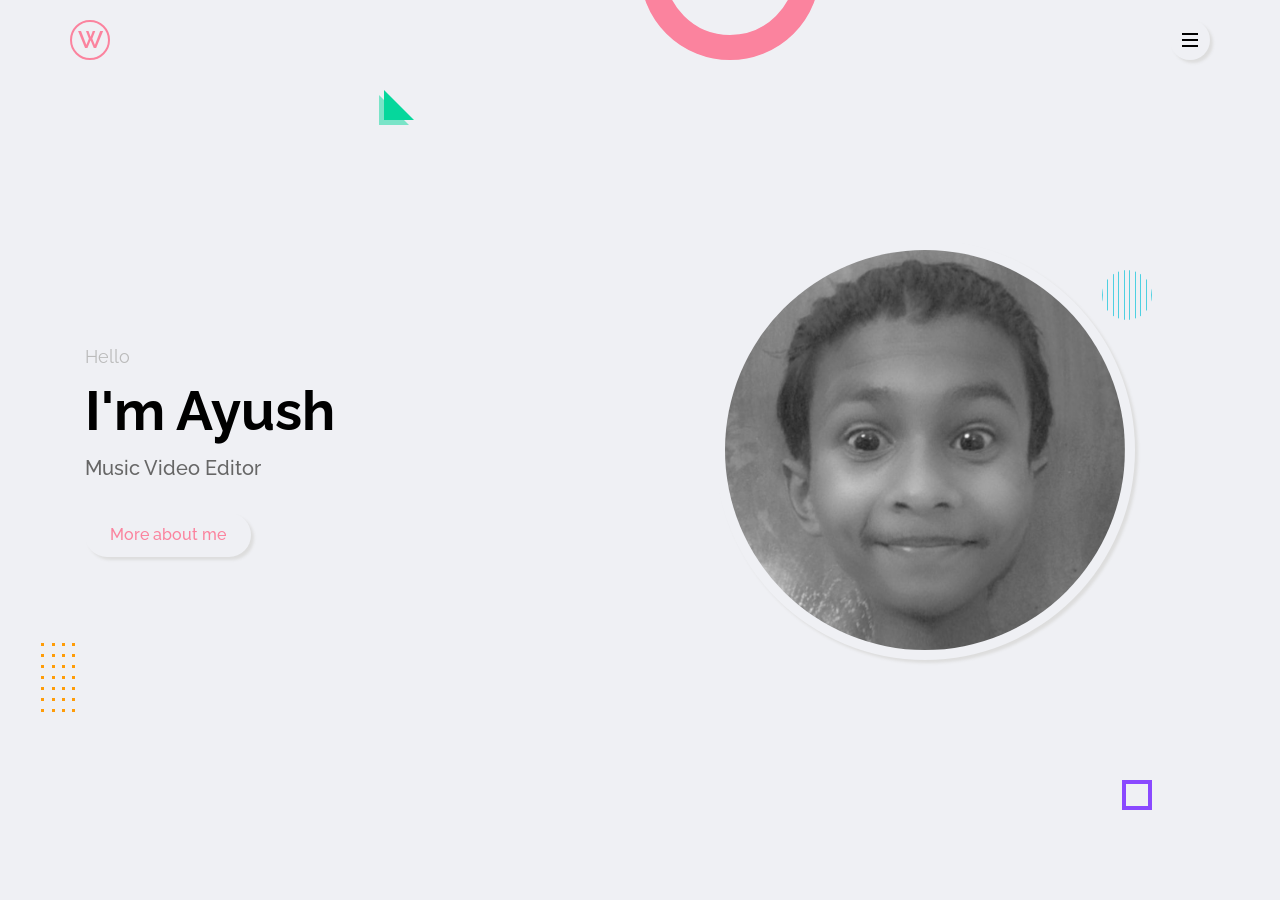
==== index.html @ 472ee02d "update" ====
<!DOCTYPE html>
<html lang="zxx">

<head>
    <meta charset="utf-8">
    <title>Ayush</title>
    <meta name="viewport" content="width=device-width,initial-scale=1.0">
    <!-- font awesome -->
    <link rel="stylesheet" type="text/css" href="css/font-awesome.css">
    <!-- main css -->
    <link rel="stylesheet" type="text/css" href="css/style.css">
</head>

<body>

    <!-- header start -->
    <header class="header">
        <div class="container">
            <div class="row justify-content-between">
                <div class="logo">
                    <a href="/index.html">W</a>
                </div>
                <div class="hamburger-btn hover-in-shadow" id="outer-shadow">
                    <span></span>
                </div>
            </div>
        </div>
    </header>

    <!-- header end -->

    <!-- navigation menu start -->

    <nav class="nav-menu">
        <div class="close-nav-menu  hover-in-shadow" id="outer-shadow">&times;</div>
        <div class="nav-menu-inner">
            <ul>
                <li>
                    <a href="#" class="inner-shadow active">Home</a>
                </li>
                <li>
                    <a href="#" class="outer-shadow hover-in-shadow">About</a>
                </li>
                <li>
                    <a href="#" class="outer-shadow hover-in-shadow">Services</a>
                </li>
                <li>
                    <a href="#" class="outer-shadow hover-in-shadow">Portfolio</a>
                </li>
                <li>
                    <a href="#" class="outer-shadow hover-in-shadow">Testimonial</a>
                </li>
                <li>
                    <a href="#" class="outer-shadow hover-in-shadow">Contact</a>
                </li>
            </ul>
        </div>
        <!-- copyright text info -->
        <p class="copyright">&copy; 2021 Ayush</p>
    </nav>

    <!-- navigation menu End -->

    <!-- Home section start  -->
    <section class="home-section section">
        <!-- effects wrap start -->
        <div class="effect-wrap">
            <div class="effect effect-1"></div>
            <div class="effect effect-2">
                <div></div>
                <div></div>
                <div></div>
                <div></div>
                <div></div>
                <div></div>
                <div></div>
                <div></div>
                <div></div>
                <div></div>
                <div></div>
                <div></div>
                <div></div>
                <div></div>
                <div></div>
                <div></div>
                <div></div>
                <div></div>
                <div></div>
                <div></div>
                <div></div>
                <div></div>
                <div></div>
                <div></div>
                <div></div>
                <div></div>
                <div></div>
                <div></div>
            </div>
            <div class="effect effect-3"></div>
            <div class="effect effect-4"></div>
            <div class="effect effect-5">
                <div></div>
                <div></div>
                <div></div>
                <div></div>
                <div></div>
                <div></div>
                <div></div>
                <div></div>
                <div></div>
                <div></div>
            </div>
        </div>

        <!-- effects wrap End -->
        <div class="container">
            <div class="row full-screen align-items-center">
                <div class="home-text">
                    <p>Hello</p>
                    <h2>I'm Ayush</h2>
                    <h1>Music Video Editor</h1>
                    <a href="#" class="btn-1 hover-in-shadow" id="outer-shadow">More about me</a>
                </div>
                <div class="home-img">
                    <div class="img-box inner-shadow">
                        <img id="outer-shadow" src="img/Profile-pic-me.png" alt="profile-pic">
                    </div>
                </div>
            </div>
        </div>
    </section>
    <!-- Home section End  -->
    <!-- main js -->
    <script src="js/main.js"></script>
    <!-- style switcher js -->
    <script src="js/style-switcher.js"></script>
</body>

</html>
---- css/style.css ----
/* fonts  */

@import url('https://fonts.googleapis.com/css2?family=Raleway:wght@400;500;600&display=swap');
*:not(i) {
    font-family: 'Raleway', sans-serif;
    font-weight: 400;
}


/* Custome Variables  */

:root {
    --skin-color: #fb839e;
    --bg-black-900: #000000;
    --bg-black-100: #dddddd;
    --bg-black-50: #eff0f4;
    --text-bg-black-900: #000000;
    --text-bg-black-600: #555555;
    --text-bg-black-700: #666666;
    --text-bg-black-300: #bbbbbb;
    --outer-shadow: 3px 3px 3px #d0d0d0, -3px -3px -3px #f8f8f8;
    --outer-shadow-0: 0 0 0 #d0d0d0, 0 0 0 #f8f8f8;
    --inner-shadow: inset 3px 3px 3px #d0d0d0, inset -3px -3px -3px #f8f8f8;
}


/* global style  */

body {
    font-size: 16px;
    line-height: 1.5;
    overflow-x: hidden;
    background: var(--bg-black-50);
}

* {
    margin: 0;
    padding: 0;
    box-sizing: border-box;
    outline: none;
}

::before ::after {
    box-sizing: border-box;
}

a {
    text-decoration: none;
}

ul {
    list-style: none;
    margin: 0;
    padding: 0;
}

img {
    vertical-align: middle;
    max-width: 100%;
}

.container {
    max-width: 1140px;
    /* background-color: red; */
    margin: auto;
}

.row {
    display: flex;
    flex-wrap: wrap;
}

.justify-content-between {
    justify-content: space-between;
}

.inner-shadow {
    box-shadow: var(--inner-shadow);
}

#outer-shadow {
    -moz-box-shadow: 3px 3px 3px var(--bg-black-100);
    -webkit-box-shadow: 3px 3px 3px var(--bg-black-100);
    box-shadow: 3px 3px 3px var(--bg-black-100);
}

.hover-in-shadow {
    position: relative;
    z-index: 1;
}

.hover-in-shadow:hover {
    box-shadow: var(--outer-shadow-0);
}

.hover-in-shadow:after {
    content: '';
    position: absolute;
    top: 0;
    left: 0;
    width: 100%;
    height: 100%;
    transition: all 0.3s ease;
}

.hover-in-shadow:hover:after {
    -moz-box-shadow: inset 0 0 0 3px #d0d0d0;
    -webkit-box-shadow: inset 0 0 0 3px #d0d0d0;
    box-shadow: inset 0 0 0 3px #d0d0d0;
    border-radius: 50%;
}

.align-items-center {
    align-items: center;
}

.btn-1 {
    padding: 10px 25px;
    font-size: 16px;
    font-weight: 500;
    color: var(--skin-color);
    line-height: 1.5;
    cursor: pointer;
    border-radius: 30px;
    transition: all 0.3s ease;
    display: inline-block;
}

.btn-1::after {
    border-radius: 30px;
}

.effect-wrap .effect {
    position: absolute;
    z-index: -1;
}

.effect-1 {
    width: 30px;
    height: 30px;
    border: 4px solid #8a49ff;
    right: 10%;
    bottom: 10%;
    animation: spin 10s linear infinite;
}

.effect-2 {
    left: 3%;
    bottom: 20%;
    width: 40px;
    display: flex;
    flex-wrap: wrap;
    justify-content: space-between;
    animation: topBounce 3s ease-in-out infinite;
}

.effect-2 div {
    height: 3px;
    width: 3px;
    background-color: #ff9c07;
    margin: 0 3px 8px;
}

.effect-3 {
    height: 180px;
    width: 180px;
    border: 25px solid var(--skin-color);
    border-radius: 50%;
    left: 50%;
    top: -120px;
    animation: leftBounce 3s ease-in-out infinite;
}

.effect-4 {
    border-top: 30px solid transparent;
    border-left: 30px solid #06d79c;
    left: 30%;
    top: 10%;
    animation: spin 15s linear infinite;
}

.effect-4::before {
    content: '';
    border-top: 30px solid transparent;
    border-left: 30px solid #06d79c;
    position: absolute;
    opacity: 0.5;
    top: -25px;
    left: -35px;
}

.effect-5 {
    height: 50px;
    width: 50px;
    right: 10%;
    top: 30%;
    display: flex;
    justify-content: space-between;
    border-radius: 50%;
    overflow: hidden;
    animation: spin 12s linear infinite;
}

.effect-5 div {
    width: 1px;
    background-color: #4dd0e1;
    /* height: 100%; */
}

@keyframes spin {
    0% {
        transform: rotate(0deg);
    }
    100% {
        transform: rotate(360deg);
    }
}

@keyframes topBounce {
    0%,
    100% {
        transform: translateY(0);
    }
    50% {
        transform: translateY(25px);
    }
}

@keyframes leftBounce {
    0%,
    100% {
        transform: translateX(0);
    }
    50% {
        transform: translateX(25px);
    }
}


/* header style  */

.header {
    /* background-color: gray; */
    padding: 20px 15px;
    position: absolute;
    width: 100%;
    top: 0;
    left: 0;
    z-index: 99;
}

.header .logo a {
    display: inline-block;
    text-align: center;
    line-height: 36px;
    font-size: 24px;
    border: 2px solid #fb839e;
    height: 40px;
    width: 40px;
    color: #fb839e;
    border-radius: 50%;
    font-weight: 600;
    text-transform: uppercase;
}

.header .hamburger-btn {
    /* background-color: blue; */
    height: 40px;
    width: 40px;
    /* box-shadow: 0px 0px 10px; */
    display: flex;
    align-items: center;
    justify-content: center;
    cursor: pointer;
    transition: all 0.3s ease;
    border-radius: 50%;
    /* box-shadow: var(--outer-shadow); */
}

.header .hamburger-btn span {
    display: block;
    height: 2px;
    width: 16px;
    background: var(--text-bg-black-900);
    position: relative;
}

.header .hamburger-btn span::before,
.header .hamburger-btn span::after {
    content: '';
    position: absolute;
    left: 0;
    width: 100%;
    height: 100%;
    background-color: var(--text-bg-black-900);
}

.header .hamburger-btn span::before {
    top: -6px;
}

.header .hamburger-btn span::after {
    top: 6px;
}


/* -----------
 navigation menu 
 ------------- */

.nav-menu {
    position: fixed;
    background: var(--bg-black-50);
    padding: 0 15px;
    top: 0;
    left: 0;
    width: 100%;
    height: 100%;
    z-index: -1;
    overflow-y: auto;
    visibility: hidden;
    opacity: 0;
}

.nav-menu-inner {
    /* background-color: blue; */
    min-height: 100vh;
    display: flex;
    justify-content: center;
    align-items: center;
}

.nav-menu ul {
    /* background-color: violet; */
    padding: 15px;
}

.nav-menu ul li {
    display: block;
    margin-bottom: 20px;
}

.nav-menu .close-nav-menu {
    height: 40px;
    width: 40px;
    display: block;
    font-size: 35px;
    line-height: 35px;
    border-radius: 50%;
    position: absolute;
    top: 15px;
    right: 15px;
    cursor: pointer;
    text-align: center;
    color: var(--text-bg-black-600);
    transition: all 0.3 ease;
}

.nav-menu .close-nav-menu:after {
    border-radius: 50%;
}

.nav-menu ul li:last-child {
    margin-bottom: 0;
}

.nav-menu ul li a {
    display: inline-block;
    font-size: 28px;
    font-weight: 600;
    color: var(--text-bg-black-700);
    padding: 5px 30px;
    text-transform: capitalize;
    border-radius: 30px;
    transition: all 0.3 ease;
}

.nav-menu ul li a:active {
    color: var(--skin-color);
}

.nav-menu ul li a::after {
    border-radius: 30px;
}

.nav-menu .copyright {
    position: absolute;
    left: 0;
    top: 50%;
    font-size: 15px;
    color: var(--text-bg-black-600);
    transform: translateY(-50%) rotate(-90deg);
    left: -6px;
}


/* ---------------
Home section------ */

.home-section {
    position: relative;
}

.home-section .full-screen {
    /* background-color: blue; */
    padding: 50px 0;
    min-height: 100vh;
}

.home-section .home-text,
.home-section .home-img {
    flex: 0 0 50%;
    padding: 0 15px;
}

.home-section .home-text p {
    color: var(--text-bg-black-300);
    font-size: 18px;
    text-transform: capitalize;
    margin: 0;
}

.home-section .home-text h2 {
    font-size: 55px;
    font-weight: 700;
    color: var(--text-bg-black-900);
    margin: 0;
}

.home-section .home-text h1 {
    font-size: 20px;
    font-weight: 500;
    color: var(--text-bg-black-700);
    margin: 0;
    text-transform: capitalize;
}

.home-section .home-text .btn-1 {
    margin-top: 30px;
}

.home-section .home-img .img-box {
    /* background-color: red; */
    max-width: 450px;
    display: block;
    margin: auto;
    border-radius: 50%;
    padding: 15px;
}

.home-section .home-img .img-box img {
    width: 100%;
    border-radius: 50%;
    border: 10px solid transparent;
}
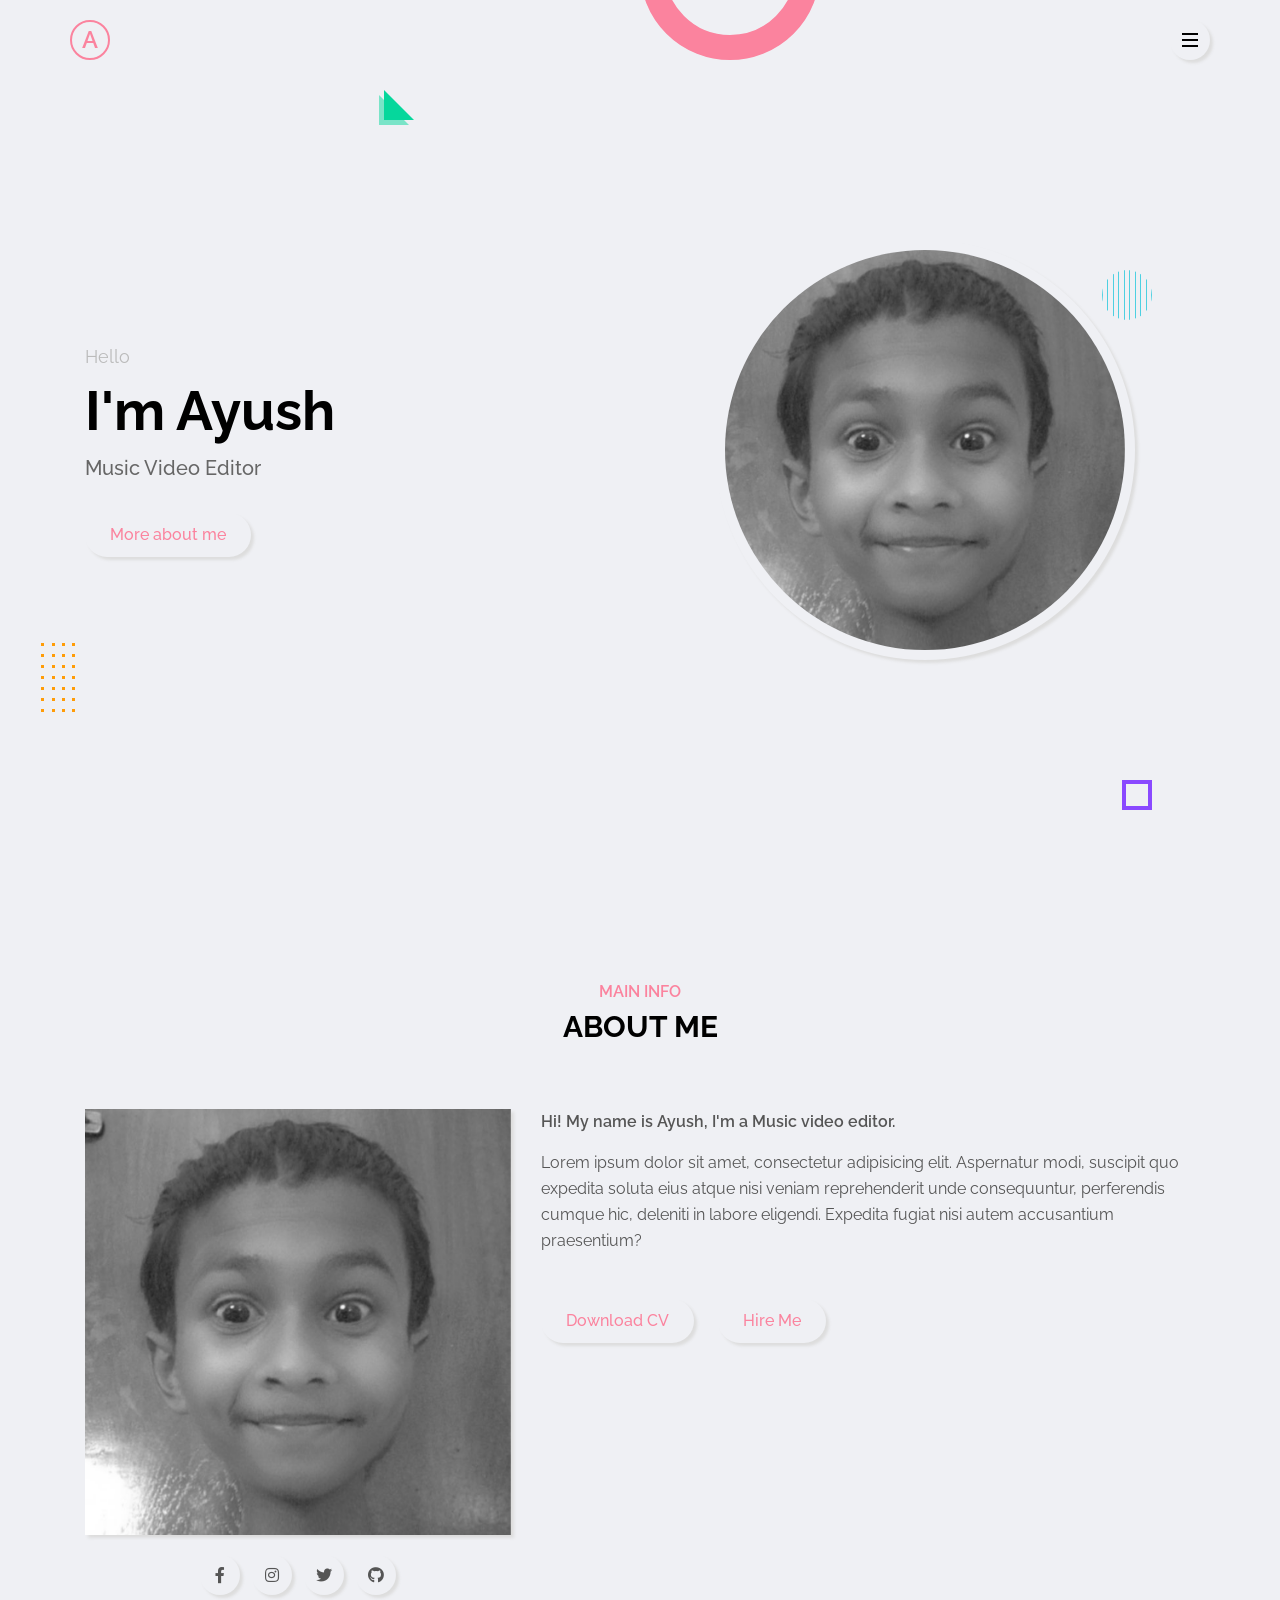
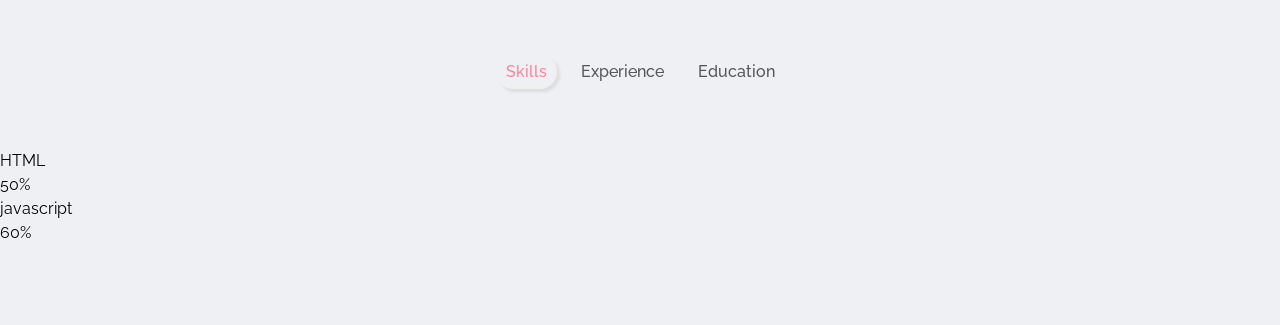
==== commit 287851b7: "update" ====
--- a/index.html
+++ b/index.html
@@ -18,7 +18,7 @@
         <div class="container">
             <div class="row justify-content-between">
                 <div class="logo">
-                    <a href="/index.html">W</a>
+                    <a href="/index.html">A</a>
                 </div>
                 <div class="hamburger-btn hover-in-shadow" id="outer-shadow">
                     <span></span>
@@ -130,6 +130,73 @@
         </div>
     </section>
     <!-- Home section End  -->
+
+    <!-- About section start -->
+    <section class="about-section section">
+        <div class="container">
+            <div class="row">
+                <div class="section-title">
+                    <h2 data-heading="main info">About me</h2>
+                </div>
+            </div>
+            <div class="row">
+                <div class="about-img">
+                    <div class="img-box inner-shadow">
+                        <img id="outer-shadow" src="img/Profile-pic-me.png" alt="profile-pic">
+                    </div>
+                    <!-- social links start -->
+                    <div class="social-link">
+                        <a id="outer-shadow" href="https://www.facebook.com/ayush.chopra.549668" target="_blank" class="fab fa-facebook-f hover-in-shadow"></a>
+                        <a id="outer-shadow" href="https://www.instagram.com/official_mandal_saab/" class="fab fa-instagram hover-in-shadow" target="_blank"></a>
+                        <a id="outer-shadow" href="https://twitter.com/Mandal_SaaB03" target="_blank" class="fab fa-twitter hover-in-shadow"></a>
+                        <a id="outer-shadow" href="https://github.com/Ayush2395" target="_blank" class="fab fa-github hover-in-shadow"></a>
+                    </div>
+                    <!-- social links End -->
+                </div>
+                <div class="about-info">
+                    <p><span>Hi! My name is Ayush, I'm a Music video editor.</span></p>
+                    <p>Lorem ipsum dolor sit amet, consectetur adipisicing elit. Aspernatur modi, suscipit quo expedita soluta eius atque nisi veniam reprehenderit unde consequuntur, perferendis cumque hic, deleniti in labore eligendi. Expedita fugiat nisi
+                        autem accusantium praesentium?</p>
+                    <a href="cv.pdf" id="outer-shadow" class="btn-1 hover-in-shadow">Download CV</a>
+                    <a href="#" id="outer-shadow" class="btn-1 hover-in-shadow">Hire Me</a>
+                </div>
+            </div>
+        </div>
+        <!-- About tabs start -->
+        <div class="row">
+            <div class="about-tabs">
+                <span class="tab-item active" id="outer-shadow" data-target=".Skills">Skills</span>
+                <span class="tab-item" data-target=".Experience">Experience</span>
+                <span class="tab-item" data-target=".Education">Education</span>
+            </div>
+        </div>
+        <!-- About tabs End -->
+
+        <div class="row">
+            <div class="skills tab-content">
+                <div class="row">
+                    <!-- skills items start -->
+                    <div class="skills-item">
+                        <p>HTML</p>
+                        <div class="progress inner-shadow">
+                            <div class="progress-bar" style="width: calc(50% - 14px)"><span>50%</span></div>
+                        </div>
+                    </div>
+                </div>
+                <!-- skills items End -->
+                <!-- skills items start -->
+                <div class="skills-item">
+                    <p>javascript</p>
+                    <div class="progress inner-shadow">
+                        <div class="progress-bar" style="width: calc(60% - 14px)"><span>60%</span></div>
+                    </div>
+                </div>
+            </div>
+            <!-- skills items End -->
+        </div>
+        </div>
+    </section>
+    <!-- About section End -->
     <!-- main js -->
     <script src="js/main.js"></script>
     <!-- style switcher js -->
--- a/css/style.css
+++ b/css/style.css
@@ -236,6 +236,32 @@
     }
 }
 
+.section-title {
+    /* background-color: red; */
+    padding: 0 15px;
+    flex: 0 0 100%;
+    max-width: 100%;
+    text-align: center;
+    margin-bottom: 60px;
+}
+
+.section-title h2 {
+    /* background-color: blue; */
+    display: inline-block;
+    font-size: 30px;
+    font-weight: 700;
+    color: var(--text-bg-black-900);
+    text-transform: uppercase;
+}
+
+.section-title h2::before {
+    content: attr(data-heading);
+    display: block;
+    font-size: 16px;
+    font-weight: 600;
+    color: var(--skin-color);
+}
+
 
 /* header style  */
 
@@ -452,4 +478,123 @@
     width: 100%;
     border-radius: 50%;
     border: 10px solid transparent;
-}+}
+
+
+/* ---------------- 
+About section  ---*/
+
+.about-section {
+    /* background-color: red; */
+    padding: 80px 0 80px;
+    min-height: 100vh;
+}
+
+.about-section .about-img {
+    /* background-color: blue; */
+    flex: 0 0 40%;
+    max-width: 40%;
+    padding: 0 15px;
+}
+
+.about-section .about-img .about-img-box {
+    padding: 15px;
+    border-radius: 5px;
+}
+
+.about-section .about-img .about-img-box img {
+    width: 100%;
+    border: 10px solid transparent;
+    border-radius: 5px;
+}
+
+.about-section .about-img .social-link {
+    /* background-color: red; */
+    margin-top: 20px;
+    text-align: center;
+}
+
+.about-section .about-img .social-link a {
+    display: inline-block;
+    height: 40px;
+    width: 40px;
+    font-size: 16px;
+    text-align: center;
+    line-height: 40px;
+    color: var(--text-bg-black-600);
+    margin: 0 4px;
+    border-radius: 50%;
+    transition: all 0.3s ease;
+}
+
+.about-section .about-img .social-link a i {
+    line-height: 40px;
+}
+
+.about-section .about-img .social-link a::after {
+    border-radius: 50%;
+}
+
+.about-section .about-img .social-link a:hover {
+    color: var(--skin-color);
+}
+
+.about-section .about-info {
+    /* background-color: red; */
+    flex: 0 0 60%;
+    max-width: 60%;
+    padding: 0 15px;
+}
+
+.about-section .about-info p {
+    font-size: 16px;
+    line-height: 26px;
+    margin-bottom: 15px;
+    color: var(--text-bg-black-600);
+}
+
+.about-section .about-info span {
+    font-weight: 600;
+}
+
+.about-section .about-info .btn-1 {
+    margin: 30px 20px 0 0;
+}
+
+.about-section .about-tabs {
+    /* background-color: red; */
+    padding: 60px 15px 50px;
+    flex: 0 0 100%;
+    max-width: 100%;
+    text-align: center;
+}
+
+.about-section .about-tabs .tab-item {
+    display: inline-block;
+    margin: 0 5px 10px;
+    /* border: 1px solid red; */
+    padding: 5px 10px;
+    border-radius: 30px;
+    cursor: pointer;
+    transition: all 0.3s ease;
+    font-size: 16px;
+    color: var(--text-bg-black-600);
+    font-weight: 500;
+    text-transform: capitalize;
+}
+
+.about-section .about-tabs .tab-item:hover:not(.active) {
+    opacity: 0.4;
+}
+
+.about-section .about-tabs .tab-item.active {
+    color: var(--skin-color);
+}
+
+.about-section .tab-content {
+    /* background-color: red; */
+    flex: 0 0 100%;
+    max-width: 100%;
+}
+
+.about-section .skills . skill-items {}
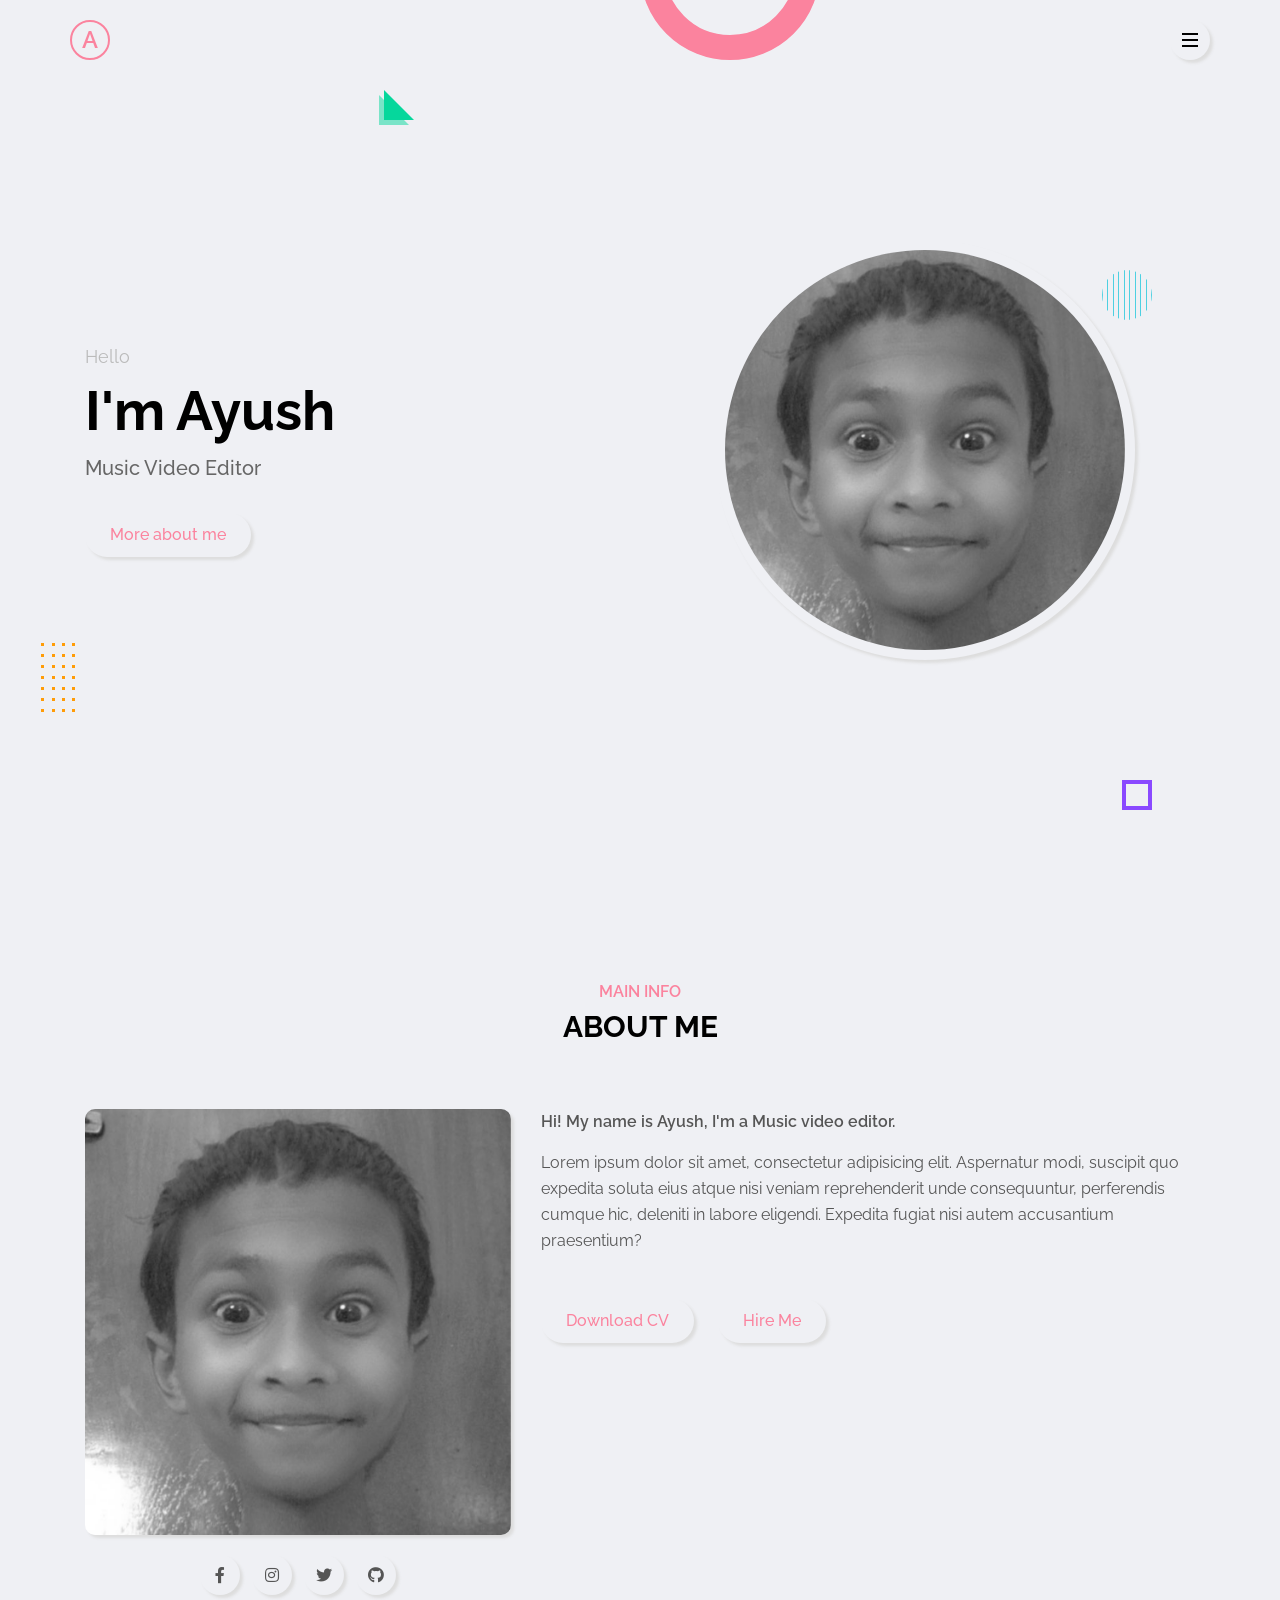
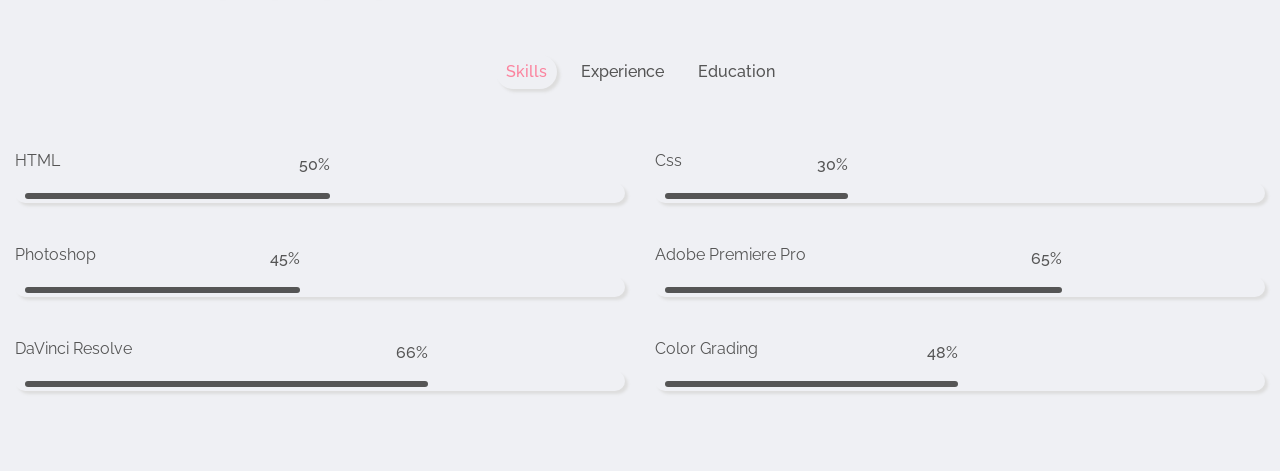
==== commit edfb3dcc: "update" ====
--- a/index.html
+++ b/index.html
@@ -20,7 +20,7 @@
                 <div class="logo">
                     <a href="/index.html">A</a>
                 </div>
-                <div class="hamburger-btn hover-in-shadow" id="outer-shadow">
+                <div class="hamburger-btn hover-in-shadow outer-shadow">
                     <span></span>
                 </div>
             </div>
@@ -32,7 +32,7 @@
     <!-- navigation menu start -->
 
     <nav class="nav-menu">
-        <div class="close-nav-menu  hover-in-shadow" id="outer-shadow">&times;</div>
+        <div class="close-nav-menu  hover-in-shadow outer-shadow">&times;</div>
         <div class="nav-menu-inner">
             <ul>
                 <li>
@@ -119,11 +119,11 @@
                     <p>Hello</p>
                     <h2>I'm Ayush</h2>
                     <h1>Music Video Editor</h1>
-                    <a href="#" class="btn-1 hover-in-shadow" id="outer-shadow">More about me</a>
+                    <a href="#" class="btn-1 hover-in-shadow outer-shadow">More about me</a>
                 </div>
                 <div class="home-img">
                     <div class="img-box inner-shadow">
-                        <img id="outer-shadow" src="img/Profile-pic-me.png" alt="profile-pic">
+                        <img class="outer-shadow" src="img/Profile-pic-me.png" alt="profile-pic">
                     </div>
                 </div>
             </div>
@@ -142,14 +142,14 @@
             <div class="row">
                 <div class="about-img">
                     <div class="img-box inner-shadow">
-                        <img id="outer-shadow" src="img/Profile-pic-me.png" alt="profile-pic">
+                        <img class="outer-shadow" src="img/Profile-pic-me.png" alt="profile-pic" style="border-radius: 10px;">
                     </div>
                     <!-- social links start -->
                     <div class="social-link">
-                        <a id="outer-shadow" href="https://www.facebook.com/ayush.chopra.549668" target="_blank" class="fab fa-facebook-f hover-in-shadow"></a>
-                        <a id="outer-shadow" href="https://www.instagram.com/official_mandal_saab/" class="fab fa-instagram hover-in-shadow" target="_blank"></a>
-                        <a id="outer-shadow" href="https://twitter.com/Mandal_SaaB03" target="_blank" class="fab fa-twitter hover-in-shadow"></a>
-                        <a id="outer-shadow" href="https://github.com/Ayush2395" target="_blank" class="fab fa-github hover-in-shadow"></a>
+                        <a href="https://www.facebook.com/ayush.chopra.549668" target="_blank" class="outer-shadow fab fa-facebook-f hover-in-shadow"></a>
+                        <a href="https://www.instagram.com/official_mandal_saab/" class="outer-shadow fab fa-instagram hover-in-shadow" target="_blank"></a>
+                        <a href="https://twitter.com/Mandal_SaaB03" target="_blank" class="outer-shadow fab fa-twitter hover-in-shadow"></a>
+                        <a href="https://github.com/Ayush2395" target="_blank" class="outer-shadow fab fa-github hover-in-shadow"></a>
                     </div>
                     <!-- social links End -->
                 </div>
@@ -157,46 +157,198 @@
                     <p><span>Hi! My name is Ayush, I'm a Music video editor.</span></p>
                     <p>Lorem ipsum dolor sit amet, consectetur adipisicing elit. Aspernatur modi, suscipit quo expedita soluta eius atque nisi veniam reprehenderit unde consequuntur, perferendis cumque hic, deleniti in labore eligendi. Expedita fugiat nisi
                         autem accusantium praesentium?</p>
-                    <a href="cv.pdf" id="outer-shadow" class="btn-1 hover-in-shadow">Download CV</a>
-                    <a href="#" id="outer-shadow" class="btn-1 hover-in-shadow">Hire Me</a>
+                    <a href="cv.pdf" class="btn-1 hover-in-shadow outer-shadow">Download CV</a>
+                    <a href="#" class="btn-1 hover-in-shadow outer-shadow">Hire Me</a>
                 </div>
             </div>
         </div>
         <!-- About tabs start -->
         <div class="row">
             <div class="about-tabs">
-                <span class="tab-item active" id="outer-shadow" data-target=".Skills">Skills</span>
-                <span class="tab-item" data-target=".Experience">Experience</span>
-                <span class="tab-item" data-target=".Education">Education</span>
+                <span class="tab-item active outer-shadow" data-target=".skills">Skills</span>
+                <span class="tab-item" data-target=".experience">Experience</span>
+                <span class="tab-item" data-target=".education">Education</span>
             </div>
         </div>
         <!-- About tabs End -->
 
+        <!-- Skills section start -->
         <div class="row">
-            <div class="skills tab-content">
+            <div class="skills tab-content active">
                 <div class="row">
-                    <!-- skills items start -->
+
+                    <!-- skills item start -->
                     <div class="skills-item">
                         <p>HTML</p>
-                        <div class="progress inner-shadow">
-                            <div class="progress-bar" style="width: calc(50% - 14px)"><span>50%</span></div>
-                        </div>
-                    </div>
-                </div>
-                <!-- skills items End -->
-                <!-- skills items start -->
-                <div class="skills-item">
-                    <p>javascript</p>
-                    <div class="progress inner-shadow">
-                        <div class="progress-bar" style="width: calc(60% - 14px)"><span>60%</span></div>
-                    </div>
-                </div>
-            </div>
-            <!-- skills items End -->
-        </div>
-        </div>
+                        <div class="progress outer-shadow">
+                            <div class="progress-bar" style="width: calc(50%-14px);">
+                                <span>50%</span>
+                            </div>
+                        </div>
+                    </div>
+                    <!-- skills item End -->
+
+                    <!-- skills item start -->
+                    <div class="skills-item">
+                        <p>css</p>
+                        <div class="progress outer-shadow">
+                            <div class="progress-bar" style="width: calc(50%-14px);" id="css">
+                                <span>30%</span>
+                            </div>
+                        </div>
+                    </div>
+                    <!-- skills item End -->
+
+                    <!-- skills item start -->
+                    <div class="skills-item">
+                        <p>Photoshop</p>
+                        <div class="progress outer-shadow">
+                            <div class="progress-bar" style="width: calc(50%-14px);" id="photoshop">
+                                <span>45%</span>
+                            </div>
+                        </div>
+                    </div>
+                    <!-- skills item End -->
+
+                    <!-- skills item start -->
+                    <div class="skills-item">
+                        <p>Adobe Premiere Pro</p>
+                        <div class="progress outer-shadow">
+                            <div class="progress-bar" style="width: calc(50%-14px);" id="premiere-pro">
+                                <span>65%</span>
+                            </div>
+                        </div>
+                    </div>
+                    <!-- skills item End -->
+
+                    <!-- skills item start -->
+                    <div class="skills-item">
+                        <p>DaVinci Resolve</p>
+                        <div class="progress outer-shadow">
+                            <div class="progress-bar" style="width: calc(50%-14px);" id="resolve">
+                                <span>66%</span>
+                            </div>
+                        </div>
+                    </div>
+                    <!-- skills item End -->
+
+                    <!-- skills item start -->
+                    <div class="skills-item">
+                        <p>Color Grading</p>
+                        <div class="progress outer-shadow">
+                            <div class="progress-bar" style="width: calc(50%-14px);" id="color-grading">
+                                <span>48%</span>
+                            </div>
+                        </div>
+                    </div>
+                    <!-- skills item End -->
+
+                </div>
+            </div>
+        </div>
+        <!-- Skills section End -->
+
+        <!-- Experience start -->
+        <div class="row">
+            <div class="experience tab-content">
+                <div class="row">
+                    <div class="timeline">
+                        <div class="row">
+                            <!-- timeline item start -->
+                            <div class="timeline-item">
+                                <div class="timeline-item-inner outer-shadow">
+                                    <i class="fas fa-briefcase icon"></i>
+                                    <span>Nov, 2018</span>
+                                    <h4>Full Time Video Editor</h4>
+                                    <h3>A.V.A Vines</h3>
+                                    <p>Lorem ipsum dolor, sit amet consectetur adipisicing elit. Nihil eaque culpa, dicta reiciendis a laudantium nemo distinctio quidem ex consectetur.</p>
+                                </div>
+                            </div>
+                            <!-- timeline item end -->
+
+                            <!-- timeline item start -->
+                            <div class="timeline-item">
+                                <div class="timeline-item-inner outer-shadow">
+                                    <i class="fas fa-briefcase icon"></i>
+                                    <span>March, 2020</span>
+                                    <h4>VFX Artist & Video Editor</h4>
+                                    <h3>A.V.A Vines</h3>
+                                    <p>Lorem ipsum dolor sit amet consectetur adipisicing elit. Numquam nihil in enim quas odio tenetur dolor aliquid architecto natus quaerat?</p>
+                                </div>
+                            </div>
+                            <!-- timeline item end -->
+
+                            <!-- timeline item start -->
+                            <div class="timeline-item">
+                                <div class="timeline-item-inner outer-shadow">
+                                    <i class="fas fa-briefcase icon"></i>
+                                    <span>July, 2021</span>
+                                    <h4>Music Video Editor</h4>
+                                    <h3>Unlisted Boyz</h3>
+                                    <p>Lorem ipsum dolor, sit amet consectetur adipisicing elit. Molestias iure tenetur deleniti ab hic nostrum ipsa, quo nam earum illum.</p>
+                                </div>
+                            </div>
+                            <!-- timeline item end -->
+
+                        </div>
+                    </div>
+                </div>
+            </div>
+        </div>
+        <!-- Experience end -->
+
+        <!-- Education start -->
+        <div class="row">
+            <div class="education tab-content">
+                <div class="row">
+                    <div class="timeline">
+                        <div class="row">
+                            <!-- timeline item start -->
+                            <div class="timeline-item">
+                                <div class="timeline-item-inner outer-shadow">
+                                    <i class="fas fa-user-graduate icon"></i>
+                                    <span>April, 2017</span>
+                                    <h3>Matric clear (10th grade)</h3>
+                                    <h4>Govt. Model Sen. Sec. High School</h4>
+                                    <p>Lorem ipsum dolor, sit amet consectetur adipisicing elit. Nihil eaque culpa, dicta reiciendis a laudantium nemo distinctio quidem ex consectetur.</p>
+                                </div>
+                            </div>
+                            <!-- timeline item end -->
+
+                            <!-- timeline item start -->
+                            <div class="timeline-item">
+                                <div class="timeline-item-inner outer-shadow">
+                                    <i class="fas fa-user-graduate icon"></i>
+                                    <span>April, 2019</span>
+                                    <h4>12th clear</h4>
+                                    <h3>Govt. Model Sen. Sec. High School</h3>
+                                    <p>Lorem ipsum dolor sit amet consectetur adipisicing elit. Numquam nihil in enim quas odio tenetur dolor aliquid architecto natus quaerat?</p>
+                                </div>
+                            </div>
+                            <!-- timeline item end -->
+
+                            <!-- timeline item start -->
+                            <div class="timeline-item">
+                                <div class="timeline-item-inner outer-shadow">
+                                    <i class="fas fa-user-graduate icon"></i>
+                                    <span>July, 2019 - 2023</span>
+                                    <h4>Pursuing B.Tech CSE</h4>
+                                    <h3>Gulzar Group of Institute</h3>
+                                    <p>Lorem ipsum dolor, sit amet consectetur adipisicing elit. Molestias iure tenetur deleniti ab hic nostrum ipsa, quo nam earum illum.</p>
+                                </div>
+                            </div>
+                            <!-- timeline item end -->
+
+                        </div>
+                    </div>
+                </div>
+            </div>
+        </div>
+        <!-- Education end -->
+
     </section>
     <!-- About section End -->
+
     <!-- main js -->
     <script src="js/main.js"></script>
     <!-- style switcher js -->
--- a/css/style.css
+++ b/css/style.css
@@ -1,600 +1,783 @@
-/* fonts  */
-
-@import url('https://fonts.googleapis.com/css2?family=Raleway:wght@400;500;600&display=swap');
-*:not(i) {
-    font-family: 'Raleway', sans-serif;
-    font-weight: 400;
-}
-
-
-/* Custome Variables  */
-
-:root {
-    --skin-color: #fb839e;
-    --bg-black-900: #000000;
-    --bg-black-100: #dddddd;
-    --bg-black-50: #eff0f4;
-    --text-bg-black-900: #000000;
-    --text-bg-black-600: #555555;
-    --text-bg-black-700: #666666;
-    --text-bg-black-300: #bbbbbb;
-    --outer-shadow: 3px 3px 3px #d0d0d0, -3px -3px -3px #f8f8f8;
-    --outer-shadow-0: 0 0 0 #d0d0d0, 0 0 0 #f8f8f8;
-    --inner-shadow: inset 3px 3px 3px #d0d0d0, inset -3px -3px -3px #f8f8f8;
-}
-
-
-/* global style  */
-
-body {
-    font-size: 16px;
-    line-height: 1.5;
-    overflow-x: hidden;
-    background: var(--bg-black-50);
-}
-
-* {
-    margin: 0;
-    padding: 0;
-    box-sizing: border-box;
-    outline: none;
-}
-
-::before ::after {
-    box-sizing: border-box;
-}
-
-a {
-    text-decoration: none;
-}
-
-ul {
-    list-style: none;
-    margin: 0;
-    padding: 0;
-}
-
-img {
-    vertical-align: middle;
-    max-width: 100%;
-}
-
-.container {
-    max-width: 1140px;
-    /* background-color: red; */
-    margin: auto;
-}
-
-.row {
-    display: flex;
-    flex-wrap: wrap;
-}
-
-.justify-content-between {
-    justify-content: space-between;
-}
-
-.inner-shadow {
-    box-shadow: var(--inner-shadow);
-}
-
-#outer-shadow {
-    -moz-box-shadow: 3px 3px 3px var(--bg-black-100);
-    -webkit-box-shadow: 3px 3px 3px var(--bg-black-100);
-    box-shadow: 3px 3px 3px var(--bg-black-100);
-}
-
-.hover-in-shadow {
-    position: relative;
-    z-index: 1;
-}
-
-.hover-in-shadow:hover {
-    box-shadow: var(--outer-shadow-0);
-}
-
-.hover-in-shadow:after {
-    content: '';
-    position: absolute;
-    top: 0;
-    left: 0;
-    width: 100%;
-    height: 100%;
-    transition: all 0.3s ease;
-}
-
-.hover-in-shadow:hover:after {
-    -moz-box-shadow: inset 0 0 0 3px #d0d0d0;
-    -webkit-box-shadow: inset 0 0 0 3px #d0d0d0;
-    box-shadow: inset 0 0 0 3px #d0d0d0;
-    border-radius: 50%;
-}
-
-.align-items-center {
-    align-items: center;
-}
-
-.btn-1 {
-    padding: 10px 25px;
-    font-size: 16px;
-    font-weight: 500;
-    color: var(--skin-color);
-    line-height: 1.5;
-    cursor: pointer;
-    border-radius: 30px;
-    transition: all 0.3s ease;
-    display: inline-block;
-}
-
-.btn-1::after {
-    border-radius: 30px;
-}
-
-.effect-wrap .effect {
-    position: absolute;
-    z-index: -1;
-}
-
-.effect-1 {
-    width: 30px;
-    height: 30px;
-    border: 4px solid #8a49ff;
-    right: 10%;
-    bottom: 10%;
-    animation: spin 10s linear infinite;
-}
-
-.effect-2 {
-    left: 3%;
-    bottom: 20%;
-    width: 40px;
-    display: flex;
-    flex-wrap: wrap;
-    justify-content: space-between;
-    animation: topBounce 3s ease-in-out infinite;
-}
-
-.effect-2 div {
-    height: 3px;
-    width: 3px;
-    background-color: #ff9c07;
-    margin: 0 3px 8px;
-}
-
-.effect-3 {
-    height: 180px;
-    width: 180px;
-    border: 25px solid var(--skin-color);
-    border-radius: 50%;
-    left: 50%;
-    top: -120px;
-    animation: leftBounce 3s ease-in-out infinite;
-}
-
-.effect-4 {
-    border-top: 30px solid transparent;
-    border-left: 30px solid #06d79c;
-    left: 30%;
-    top: 10%;
-    animation: spin 15s linear infinite;
-}
-
-.effect-4::before {
-    content: '';
-    border-top: 30px solid transparent;
-    border-left: 30px solid #06d79c;
-    position: absolute;
-    opacity: 0.5;
-    top: -25px;
-    left: -35px;
-}
-
-.effect-5 {
-    height: 50px;
-    width: 50px;
-    right: 10%;
-    top: 30%;
-    display: flex;
-    justify-content: space-between;
-    border-radius: 50%;
-    overflow: hidden;
-    animation: spin 12s linear infinite;
-}
-
-.effect-5 div {
-    width: 1px;
-    background-color: #4dd0e1;
-    /* height: 100%; */
-}
-
-@keyframes spin {
-    0% {
-        transform: rotate(0deg);
-    }
-    100% {
-        transform: rotate(360deg);
-    }
-}
-
-@keyframes topBounce {
-    0%,
-    100% {
-        transform: translateY(0);
-    }
-    50% {
-        transform: translateY(25px);
-    }
-}
-
-@keyframes leftBounce {
-    0%,
-    100% {
-        transform: translateX(0);
-    }
-    50% {
-        transform: translateX(25px);
-    }
-}
-
-.section-title {
-    /* background-color: red; */
-    padding: 0 15px;
-    flex: 0 0 100%;
-    max-width: 100%;
-    text-align: center;
-    margin-bottom: 60px;
-}
-
-.section-title h2 {
-    /* background-color: blue; */
-    display: inline-block;
-    font-size: 30px;
-    font-weight: 700;
-    color: var(--text-bg-black-900);
-    text-transform: uppercase;
-}
-
-.section-title h2::before {
-    content: attr(data-heading);
-    display: block;
-    font-size: 16px;
-    font-weight: 600;
-    color: var(--skin-color);
-}
-
-
-/* header style  */
-
-.header {
-    /* background-color: gray; */
-    padding: 20px 15px;
-    position: absolute;
-    width: 100%;
-    top: 0;
-    left: 0;
-    z-index: 99;
-}
-
-.header .logo a {
-    display: inline-block;
-    text-align: center;
-    line-height: 36px;
-    font-size: 24px;
-    border: 2px solid #fb839e;
-    height: 40px;
-    width: 40px;
-    color: #fb839e;
-    border-radius: 50%;
-    font-weight: 600;
-    text-transform: uppercase;
-}
-
-.header .hamburger-btn {
-    /* background-color: blue; */
-    height: 40px;
-    width: 40px;
-    /* box-shadow: 0px 0px 10px; */
-    display: flex;
-    align-items: center;
-    justify-content: center;
-    cursor: pointer;
-    transition: all 0.3s ease;
-    border-radius: 50%;
-    /* box-shadow: var(--outer-shadow); */
-}
-
-.header .hamburger-btn span {
-    display: block;
-    height: 2px;
-    width: 16px;
-    background: var(--text-bg-black-900);
-    position: relative;
-}
-
-.header .hamburger-btn span::before,
-.header .hamburger-btn span::after {
-    content: '';
-    position: absolute;
-    left: 0;
-    width: 100%;
-    height: 100%;
-    background-color: var(--text-bg-black-900);
-}
-
-.header .hamburger-btn span::before {
-    top: -6px;
-}
-
-.header .hamburger-btn span::after {
-    top: 6px;
-}
-
-
-/* -----------
+    /* fonts  */
+    
+    @import url('https://fonts.googleapis.com/css2?family=Raleway:wght@400;500;600&display=swap');
+    *:not(i) {
+        font-family: 'Raleway', sans-serif;
+        font-weight: 400;
+    }
+    /* Custome Variables  */
+    
+     :root {
+        --skin-color: #fb839e;
+        --bg-black-900: #000000;
+        --bg-black-100: #dddddd;
+        --bg-black-50: #eff0f4;
+        --text-bg-black-900: #000000;
+        --text-bg-black-600: #555555;
+        --text-bg-black-700: #666666;
+        --text-bg-black-300: #bbbbbb;
+        --outer-shadow: 3px 3px 3px #d0d0d0, -3px -3px -3px #f8f8f8;
+        --outer-shadow-0: 0 0 0 #d0d0d0, 0 0 0 #f8f8f8;
+        --inner-shadow: inset 3px 3px 3px #d0d0d0, inset -3px -3px -3px #f8f8f8;
+    }
+    /* global style  */
+    
+    body {
+        font-size: 16px;
+        line-height: 1.5;
+        overflow-x: hidden;
+        background: var(--bg-black-50);
+    }
+    
+    * {
+        margin: 0;
+        padding: 0;
+        box-sizing: border-box;
+        outline: none;
+    }
+    
+     ::before ::after {
+        box-sizing: border-box;
+    }
+    
+    a {
+        text-decoration: none;
+    }
+    
+    ul {
+        list-style: none;
+        margin: 0;
+        padding: 0;
+    }
+    
+    img {
+        vertical-align: middle;
+        max-width: 100%;
+    }
+    
+    .container {
+        max-width: 1140px;
+        /* background-color: red; */
+        margin: auto;
+    }
+    
+    .row {
+        display: flex;
+        flex-wrap: wrap;
+    }
+    
+    .justify-content-between {
+        justify-content: space-between;
+    }
+    
+    .inner-shadow {
+        box-shadow: var(--inner-shadow);
+    }
+    
+    .outer-shadow {
+        box-shadow: 3px 3px 3px var(--bg-black-100);
+        -webkit-box-shadow: 3px 3px 3px var(--bg-black-100);
+        box-shadow: 3px 3px 3px var(--bg-black-100);
+        /* box-shadow: var(--outer-shadow); */
+    }
+    
+    .hover-in-shadow {
+        position: relative;
+        z-index: 1;
+    }
+    
+    .hover-in-shadow:hover {
+        box-shadow: var(--outer-shadow-0);
+    }
+    
+    .hover-in-shadow:after {
+        content: '';
+        position: absolute;
+        top: 0;
+        left: 0;
+        width: 100%;
+        height: 100%;
+        transition: all 0.3s ease;
+    }
+    
+    .hover-in-shadow:hover:after {
+        -moz-box-shadow: inset 0 0 0 3px #d0d0d0;
+        -webkit-box-shadow: inset 0 0 0 3px #d0d0d0;
+        box-shadow: inset 0 0 0 3px #d0d0d0;
+        border-radius: 50%;
+    }
+    
+    .align-items-center {
+        align-items: center;
+    }
+    
+    .btn-1 {
+        padding: 10px 25px;
+        font-size: 16px;
+        font-weight: 500;
+        color: var(--skin-color);
+        line-height: 1.5;
+        cursor: pointer;
+        border-radius: 30px;
+        transition: all 0.3s ease;
+        display: inline-block;
+    }
+    
+    .btn-1::after {
+        border-radius: 30px;
+    }
+    
+    .effect-wrap .effect {
+        position: absolute;
+        z-index: -1;
+    }
+    
+    .effect-1 {
+        width: 30px;
+        height: 30px;
+        border: 4px solid #8a49ff;
+        right: 10%;
+        bottom: 10%;
+        animation: spin 10s linear infinite;
+    }
+    
+    .effect-2 {
+        left: 3%;
+        bottom: 20%;
+        width: 40px;
+        display: flex;
+        flex-wrap: wrap;
+        justify-content: space-between;
+        animation: topBounce 3s ease-in-out infinite;
+    }
+    
+    .effect-2 div {
+        height: 3px;
+        width: 3px;
+        background-color: #ff9c07;
+        margin: 0 3px 8px;
+    }
+    
+    .effect-3 {
+        height: 180px;
+        width: 180px;
+        border: 25px solid var(--skin-color);
+        border-radius: 50%;
+        left: 50%;
+        top: -120px;
+        animation: leftBounce 3s ease-in-out infinite;
+    }
+    
+    .effect-4 {
+        border-top: 30px solid transparent;
+        border-left: 30px solid #06d79c;
+        left: 30%;
+        top: 10%;
+        animation: spin 15s linear infinite;
+    }
+    
+    .effect-4::before {
+        content: '';
+        border-top: 30px solid transparent;
+        border-left: 30px solid #06d79c;
+        position: absolute;
+        opacity: 0.5;
+        top: -25px;
+        left: -35px;
+    }
+    
+    .effect-5 {
+        height: 50px;
+        width: 50px;
+        right: 10%;
+        top: 30%;
+        display: flex;
+        justify-content: space-between;
+        border-radius: 50%;
+        overflow: hidden;
+        animation: spin 12s linear infinite;
+    }
+    
+    .effect-5 div {
+        width: 1px;
+        background-color: #4dd0e1;
+        /* height: 100%; */
+    }
+    
+    @keyframes spin {
+        0% {
+            transform: rotate(0deg);
+        }
+        100% {
+            transform: rotate(360deg);
+        }
+    }
+    
+    @keyframes topBounce {
+        0%,
+        100% {
+            transform: translateY(0);
+        }
+        50% {
+            transform: translateY(25px);
+        }
+    }
+    
+    @keyframes leftBounce {
+        0%,
+        100% {
+            transform: translateX(0);
+        }
+        50% {
+            transform: translateX(25px);
+        }
+    }
+    
+    @keyframes fadeInTop {
+        0% {
+            opacity: 0;
+            transform: translateY(-25px);
+        }
+        100% {
+            opacity: 1;
+            transform: translateY(0px);
+        }
+    }
+    
+    .section-title {
+        /* background-color: red; */
+        padding: 0 15px;
+        flex: 0 0 100%;
+        max-width: 100%;
+        text-align: center;
+        margin-bottom: 60px;
+    }
+    
+    .section-title h2 {
+        /* background-color: blue; */
+        display: inline-block;
+        font-size: 30px;
+        font-weight: 700;
+        color: var(--text-bg-black-900);
+        text-transform: uppercase;
+    }
+    
+    .section-title h2::before {
+        content: attr(data-heading);
+        display: block;
+        font-size: 16px;
+        font-weight: 600;
+        color: var(--skin-color);
+    }
+    /* header style  */
+    
+    .header {
+        /* background-color: gray; */
+        padding: 20px 15px;
+        position: absolute;
+        width: 100%;
+        top: 0;
+        left: 0;
+        z-index: 99;
+    }
+    
+    .header .logo a {
+        display: inline-block;
+        text-align: center;
+        line-height: 36px;
+        font-size: 24px;
+        border: 2px solid #fb839e;
+        height: 40px;
+        width: 40px;
+        color: #fb839e;
+        border-radius: 50%;
+        font-weight: 600;
+        text-transform: uppercase;
+    }
+    
+    .header .hamburger-btn {
+        /* background-color: blue; */
+        height: 40px;
+        width: 40px;
+        /* box-shadow: 0px 0px 10px; */
+        display: flex;
+        align-items: center;
+        justify-content: center;
+        cursor: pointer;
+        transition: all 0.3s ease;
+        border-radius: 50%;
+        /* box-shadow: var(--outer-shadow); */
+    }
+    
+    .header .hamburger-btn span {
+        display: block;
+        height: 2px;
+        width: 16px;
+        background: var(--text-bg-black-900);
+        position: relative;
+    }
+    
+    .header .hamburger-btn span::before,
+    .header .hamburger-btn span::after {
+        content: '';
+        position: absolute;
+        left: 0;
+        width: 100%;
+        height: 100%;
+        background-color: var(--text-bg-black-900);
+    }
+    
+    .header .hamburger-btn span::before {
+        top: -6px;
+    }
+    
+    .header .hamburger-btn span::after {
+        top: 6px;
+    }
+    /* -----------
  navigation menu 
  ------------- */
-
-.nav-menu {
-    position: fixed;
-    background: var(--bg-black-50);
-    padding: 0 15px;
-    top: 0;
-    left: 0;
-    width: 100%;
-    height: 100%;
-    z-index: -1;
-    overflow-y: auto;
-    visibility: hidden;
-    opacity: 0;
-}
-
-.nav-menu-inner {
-    /* background-color: blue; */
-    min-height: 100vh;
-    display: flex;
-    justify-content: center;
-    align-items: center;
-}
-
-.nav-menu ul {
-    /* background-color: violet; */
-    padding: 15px;
-}
-
-.nav-menu ul li {
-    display: block;
-    margin-bottom: 20px;
-}
-
-.nav-menu .close-nav-menu {
-    height: 40px;
-    width: 40px;
-    display: block;
-    font-size: 35px;
-    line-height: 35px;
-    border-radius: 50%;
-    position: absolute;
-    top: 15px;
-    right: 15px;
-    cursor: pointer;
-    text-align: center;
-    color: var(--text-bg-black-600);
-    transition: all 0.3 ease;
-}
-
-.nav-menu .close-nav-menu:after {
-    border-radius: 50%;
-}
-
-.nav-menu ul li:last-child {
-    margin-bottom: 0;
-}
-
-.nav-menu ul li a {
-    display: inline-block;
-    font-size: 28px;
-    font-weight: 600;
-    color: var(--text-bg-black-700);
-    padding: 5px 30px;
-    text-transform: capitalize;
-    border-radius: 30px;
-    transition: all 0.3 ease;
-}
-
-.nav-menu ul li a:active {
-    color: var(--skin-color);
-}
-
-.nav-menu ul li a::after {
-    border-radius: 30px;
-}
-
-.nav-menu .copyright {
-    position: absolute;
-    left: 0;
-    top: 50%;
-    font-size: 15px;
-    color: var(--text-bg-black-600);
-    transform: translateY(-50%) rotate(-90deg);
-    left: -6px;
-}
-
-
-/* ---------------
+    
+    .nav-menu {
+        position: fixed;
+        background: var(--bg-black-50);
+        padding: 0 15px;
+        top: 0;
+        left: 0;
+        width: 100%;
+        height: 100%;
+        z-index: -1;
+        overflow-y: auto;
+        visibility: hidden;
+        opacity: 0;
+    }
+    
+    .nav-menu-inner {
+        /* background-color: blue; */
+        min-height: 100vh;
+        display: flex;
+        justify-content: center;
+        align-items: center;
+    }
+    
+    .nav-menu ul {
+        /* background-color: violet; */
+        padding: 15px;
+    }
+    
+    .nav-menu ul li {
+        display: block;
+        margin-bottom: 20px;
+    }
+    
+    .nav-menu .close-nav-menu {
+        height: 40px;
+        width: 40px;
+        display: block;
+        font-size: 35px;
+        line-height: 35px;
+        border-radius: 50%;
+        position: absolute;
+        top: 15px;
+        right: 15px;
+        cursor: pointer;
+        text-align: center;
+        color: var(--text-bg-black-600);
+        transition: all 0.3 ease;
+    }
+    
+    .nav-menu .close-nav-menu:after {
+        border-radius: 50%;
+    }
+    
+    .nav-menu ul li:last-child {
+        margin-bottom: 0;
+    }
+    
+    .nav-menu ul li a {
+        display: inline-block;
+        font-size: 28px;
+        font-weight: 600;
+        color: var(--text-bg-black-700);
+        padding: 5px 30px;
+        text-transform: capitalize;
+        border-radius: 30px;
+        transition: all 0.3 ease;
+    }
+    
+    .nav-menu ul li a:active {
+        color: var(--skin-color);
+    }
+    
+    .nav-menu ul li a::after {
+        border-radius: 30px;
+    }
+    
+    .nav-menu .copyright {
+        position: absolute;
+        left: 0;
+        top: 50%;
+        font-size: 15px;
+        color: var(--text-bg-black-600);
+        transform: translateY(-50%) rotate(-90deg);
+        left: -6px;
+    }
+    /* ---------------
 Home section------ */
-
-.home-section {
-    position: relative;
-}
-
-.home-section .full-screen {
-    /* background-color: blue; */
-    padding: 50px 0;
-    min-height: 100vh;
-}
-
-.home-section .home-text,
-.home-section .home-img {
-    flex: 0 0 50%;
-    padding: 0 15px;
-}
-
-.home-section .home-text p {
-    color: var(--text-bg-black-300);
-    font-size: 18px;
-    text-transform: capitalize;
-    margin: 0;
-}
-
-.home-section .home-text h2 {
-    font-size: 55px;
-    font-weight: 700;
-    color: var(--text-bg-black-900);
-    margin: 0;
-}
-
-.home-section .home-text h1 {
-    font-size: 20px;
-    font-weight: 500;
-    color: var(--text-bg-black-700);
-    margin: 0;
-    text-transform: capitalize;
-}
-
-.home-section .home-text .btn-1 {
-    margin-top: 30px;
-}
-
-.home-section .home-img .img-box {
-    /* background-color: red; */
-    max-width: 450px;
-    display: block;
-    margin: auto;
-    border-radius: 50%;
-    padding: 15px;
-}
-
-.home-section .home-img .img-box img {
-    width: 100%;
-    border-radius: 50%;
-    border: 10px solid transparent;
-}
-
-
-/* ---------------- 
+    
+    .home-section {
+        position: relative;
+    }
+    
+    .home-section .full-screen {
+        /* background-color: blue; */
+        padding: 50px 0;
+        min-height: 100vh;
+    }
+    
+    .home-section .home-text,
+    .home-section .home-img {
+        flex: 0 0 50%;
+        padding: 0 15px;
+    }
+    
+    .home-section .home-text p {
+        color: var(--text-bg-black-300);
+        font-size: 18px;
+        text-transform: capitalize;
+        margin: 0;
+    }
+    
+    .home-section .home-text h2 {
+        font-size: 55px;
+        font-weight: 700;
+        color: var(--text-bg-black-900);
+        margin: 0;
+    }
+    
+    .home-section .home-text h1 {
+        font-size: 20px;
+        font-weight: 500;
+        color: var(--text-bg-black-700);
+        margin: 0;
+        text-transform: capitalize;
+    }
+    
+    .home-section .home-text .btn-1 {
+        margin-top: 30px;
+    }
+    
+    .home-section .home-img .img-box {
+        /* background-color: red; */
+        max-width: 450px;
+        display: block;
+        margin: auto;
+        border-radius: 50%;
+        padding: 15px;
+    }
+    
+    .home-section .home-img .img-box img {
+        width: 100%;
+        border-radius: 50%;
+        border: 10px solid transparent;
+    }
+    /* ---------------- 
 About section  ---*/
-
-.about-section {
-    /* background-color: red; */
-    padding: 80px 0 80px;
-    min-height: 100vh;
-}
-
-.about-section .about-img {
-    /* background-color: blue; */
-    flex: 0 0 40%;
-    max-width: 40%;
-    padding: 0 15px;
-}
-
-.about-section .about-img .about-img-box {
-    padding: 15px;
-    border-radius: 5px;
-}
-
-.about-section .about-img .about-img-box img {
-    width: 100%;
-    border: 10px solid transparent;
-    border-radius: 5px;
-}
-
-.about-section .about-img .social-link {
-    /* background-color: red; */
-    margin-top: 20px;
-    text-align: center;
-}
-
-.about-section .about-img .social-link a {
-    display: inline-block;
-    height: 40px;
-    width: 40px;
-    font-size: 16px;
-    text-align: center;
-    line-height: 40px;
-    color: var(--text-bg-black-600);
-    margin: 0 4px;
-    border-radius: 50%;
-    transition: all 0.3s ease;
-}
-
-.about-section .about-img .social-link a i {
-    line-height: 40px;
-}
-
-.about-section .about-img .social-link a::after {
-    border-radius: 50%;
-}
-
-.about-section .about-img .social-link a:hover {
-    color: var(--skin-color);
-}
-
-.about-section .about-info {
-    /* background-color: red; */
-    flex: 0 0 60%;
-    max-width: 60%;
-    padding: 0 15px;
-}
-
-.about-section .about-info p {
-    font-size: 16px;
-    line-height: 26px;
-    margin-bottom: 15px;
-    color: var(--text-bg-black-600);
-}
-
-.about-section .about-info span {
-    font-weight: 600;
-}
-
-.about-section .about-info .btn-1 {
-    margin: 30px 20px 0 0;
-}
-
-.about-section .about-tabs {
-    /* background-color: red; */
-    padding: 60px 15px 50px;
-    flex: 0 0 100%;
-    max-width: 100%;
-    text-align: center;
-}
-
-.about-section .about-tabs .tab-item {
-    display: inline-block;
-    margin: 0 5px 10px;
-    /* border: 1px solid red; */
-    padding: 5px 10px;
-    border-radius: 30px;
-    cursor: pointer;
-    transition: all 0.3s ease;
-    font-size: 16px;
-    color: var(--text-bg-black-600);
-    font-weight: 500;
-    text-transform: capitalize;
-}
-
-.about-section .about-tabs .tab-item:hover:not(.active) {
-    opacity: 0.4;
-}
-
-.about-section .about-tabs .tab-item.active {
-    color: var(--skin-color);
-}
-
-.about-section .tab-content {
-    /* background-color: red; */
-    flex: 0 0 100%;
-    max-width: 100%;
-}
-
-.about-section .skills . skill-items {}+    
+    .about-section {
+        /* background-color: red; */
+        padding: 80px 0 0;
+        min-height: 100vh;
+    }
+    
+    .about-section .about-img {
+        /* background-color: blue; */
+        flex: 0 0 40%;
+        max-width: 40%;
+        padding: 0 15px;
+    }
+    
+    .about-section .about-img .about-img-box {
+        padding: 15px;
+        border-radius: 5px;
+    }
+    
+    .about-section .about-img .about-img-box img {
+        width: 100%;
+        border: 10px solid transparent;
+        border-radius: 5px;
+    }
+    
+    .about-section .about-img .social-link {
+        /* background-color: red; */
+        margin-top: 20px;
+        text-align: center;
+    }
+    
+    .about-section .about-img .social-link a {
+        display: inline-block;
+        height: 40px;
+        width: 40px;
+        font-size: 16px;
+        text-align: center;
+        line-height: 40px;
+        color: var(--text-bg-black-600);
+        margin: 0 4px;
+        border-radius: 50%;
+        transition: all 0.3s ease;
+    }
+    
+    .about-section .about-img .social-link a i {
+        line-height: 40px;
+    }
+    
+    .about-section .about-img .social-link a::after {
+        border-radius: 50%;
+    }
+    
+    .about-section .about-img .social-link a:hover {
+        color: var(--skin-color);
+    }
+    
+    .about-section .about-info {
+        /* background-color: red; */
+        flex: 0 0 60%;
+        max-width: 60%;
+        padding: 0 15px;
+    }
+    
+    .about-section .about-info p {
+        font-size: 16px;
+        line-height: 26px;
+        margin-bottom: 15px;
+        color: var(--text-bg-black-600);
+    }
+    
+    .about-section .about-info span {
+        font-weight: 600;
+    }
+    
+    .about-section .about-info .btn-1 {
+        margin: 30px 20px 0 0;
+    }
+    
+    .about-section .about-tabs {
+        /* background-color: red; */
+        padding: 60px 15px 50px;
+        flex: 0 0 100%;
+        max-width: 100%;
+        text-align: center;
+    }
+    
+    .about-section .about-tabs .tab-item {
+        display: inline-block;
+        margin: 0 5px 10px;
+        /* border: 1px solid red; */
+        padding: 5px 10px;
+        border-radius: 30px;
+        cursor: pointer;
+        transition: all 0.3s ease;
+        font-size: 16px;
+        color: var(--text-bg-black-600);
+        font-weight: 500;
+        text-transform: capitalize;
+    }
+    
+    .about-section .about-tabs .tab-item:hover:not(.active) {
+        opacity: 0.4;
+    }
+    
+    .about-section .about-tabs .tab-item.active {
+        color: var(--skin-color);
+    }
+    
+    .about-section .tab-content {
+        /* background-color: red; */
+        flex: 0 0 100%;
+        max-width: 100%;
+        display: none;
+    }
+    
+    .about-section .tab-content.active {
+        display: block;
+        animation: fadeInTop 1s ease;
+    }
+    
+    .about-section .skills {
+        padding: 0 0 40px;
+    }
+    
+    .about-section .skills .skills-item {
+        /* background-color: blue; */
+        flex: 0 0 50%;
+        max-width: 50%;
+        padding: 0 15px;
+        margin-bottom: 40px;
+    }
+    
+    .about-section .skills .skills-item p {
+        font-size: 16px;
+        color: var(--text-bg-black-600);
+        text-transform: capitalize;
+        margin: 0 0 10px;
+    }
+    
+    .about-section .skills .skills-item .progress {
+        height: 20px;
+        border-radius: 10px;
+        position: relative;
+    }
+    
+    .about-section .skills .skills-item .progress-bar {
+        background-color: var(--text-bg-black-600);
+        height: 6px;
+        left: 10px;
+        top: 10px;
+        width: 50%;
+        position: relative;
+        border-radius: 10px;
+    }
+    
+    .about-section .skills .skills-item #css {
+        width: 30%;
+    }
+    
+    .about-section .skills .skills-item #photoshop {
+        width: 45%;
+    }
+    
+    .about-section .skills .skills-item #premiere-pro {
+        width: 65%;
+    }
+    
+    .about-section .skills .skills-item #resolve {
+        width: 66%;
+    }
+    
+    .about-section .skills .skills-item #color-grading {
+        width: 48%;
+    }
+    
+    .about-section .skills .skills-item .progress-bar span {
+        /* display: none; */
+        position: absolute;
+        right: 0;
+        top: 0;
+        font-size: 16px;
+        font-weight: 500;
+        color: var(--text-bg-black-600);
+        margin-top: -40px;
+    }
+    
+    .about-section .education,
+    .about-section .experience {
+        padding: 80px;
+    }
+    
+    .about-section .timeline {
+        /* background-color: red; */
+        flex: 0 0 100%;
+        max-width: 100%;
+        position: relative;
+    }
+    
+    .about-section .timeline::before {
+        content: '';
+        width: 5px;
+        height: 100%;
+        background-color: var(--bg-black-100);
+        position: absolute;
+        left: 50%;
+        top: 0;
+    }
+    
+    .about-section .timeline .timeline-item {
+        flex: 0 0 100%;
+        max-width: 100%;
+        padding: 0 15px;
+    }
+    
+    .about-section .timeline .timeline-item:nth-child(odd) {
+        padding-right: calc(50% + 50px);
+        text-align: right;
+    }
+    
+    .about-section .timeline .timeline-item:nth-child(even) {
+        padding-left: calc(50% + 50px);
+    }
+    
+    .about-section .timeline .timeline-item-inner {
+        padding: 30px;
+        border-radius: 10px;
+        position: relative;
+    }
+    
+    .about-section .timeline .timeline-item-inner::before {
+        content: '';
+        position: absolute;
+        width: 30px;
+        height: 1px;
+        background-color: var(--bg-black-100);
+        top: 37px;
+        z-index: -1;
+    }
+    
+    .about-section .timeline .timeline-item:nth-child(odd) .timeline-item-inner::before {
+        right: -30px;
+    }
+    
+    .about-section .timeline .timeline-item:nth-child(even) .timeline-item-inner::before {
+        left: -30px;
+    }
+    
+    .about-section .timeline .timeline-item-inner .icon {
+        height: 40px;
+        width: 40px;
+        background-color: var(--bg-black-50);
+        text-align: center;
+        border: 1px solid var(--bg-black-100);
+        border-radius: 50%;
+        font-size: 16px;
+        color: var(--skin-color);
+        line-height: 40px;
+        position: absolute;
+        top: 18px;
+    }
+    
+    .about-section .timeline .timeline-item-inner span {
+        font-weight: 500;
+        color: var(--skin-color);
+        display: block;
+        margin: 0 0 10px;
+        text-transform: capitalize;
+    }
+    
+    .about-section .timeline .timeline-item-inner h3 {
+        font-size: 20px;
+        color: var(--text-bg-black-700);
+        font-weight: 600;
+        margin: 0 0 5px;
+        text-transform: capitalize;
+    }
+    
+    .about-section .timeline .timeline-item-inner h4 {
+        font-size: 16px;
+        font-style: italic;
+        color: var(--text-bg-black-600);
+        margin: 0;
+    }
+    
+    .about-section .timeline .timeline-item-inner p {
+        font-size: 16px;
+        color: var(--text-bg-black-600);
+        line-height: 26px;
+        margin: 15px 0 0;
+    }
+    
+    .about-section .timeline .timeline-item:nth-child(odd) .icon {
+        right: -70px;
+    }
+    
+    .about-section .timeline .timeline-item:nth-child(even) .icon {
+        left: -70px;
+    }
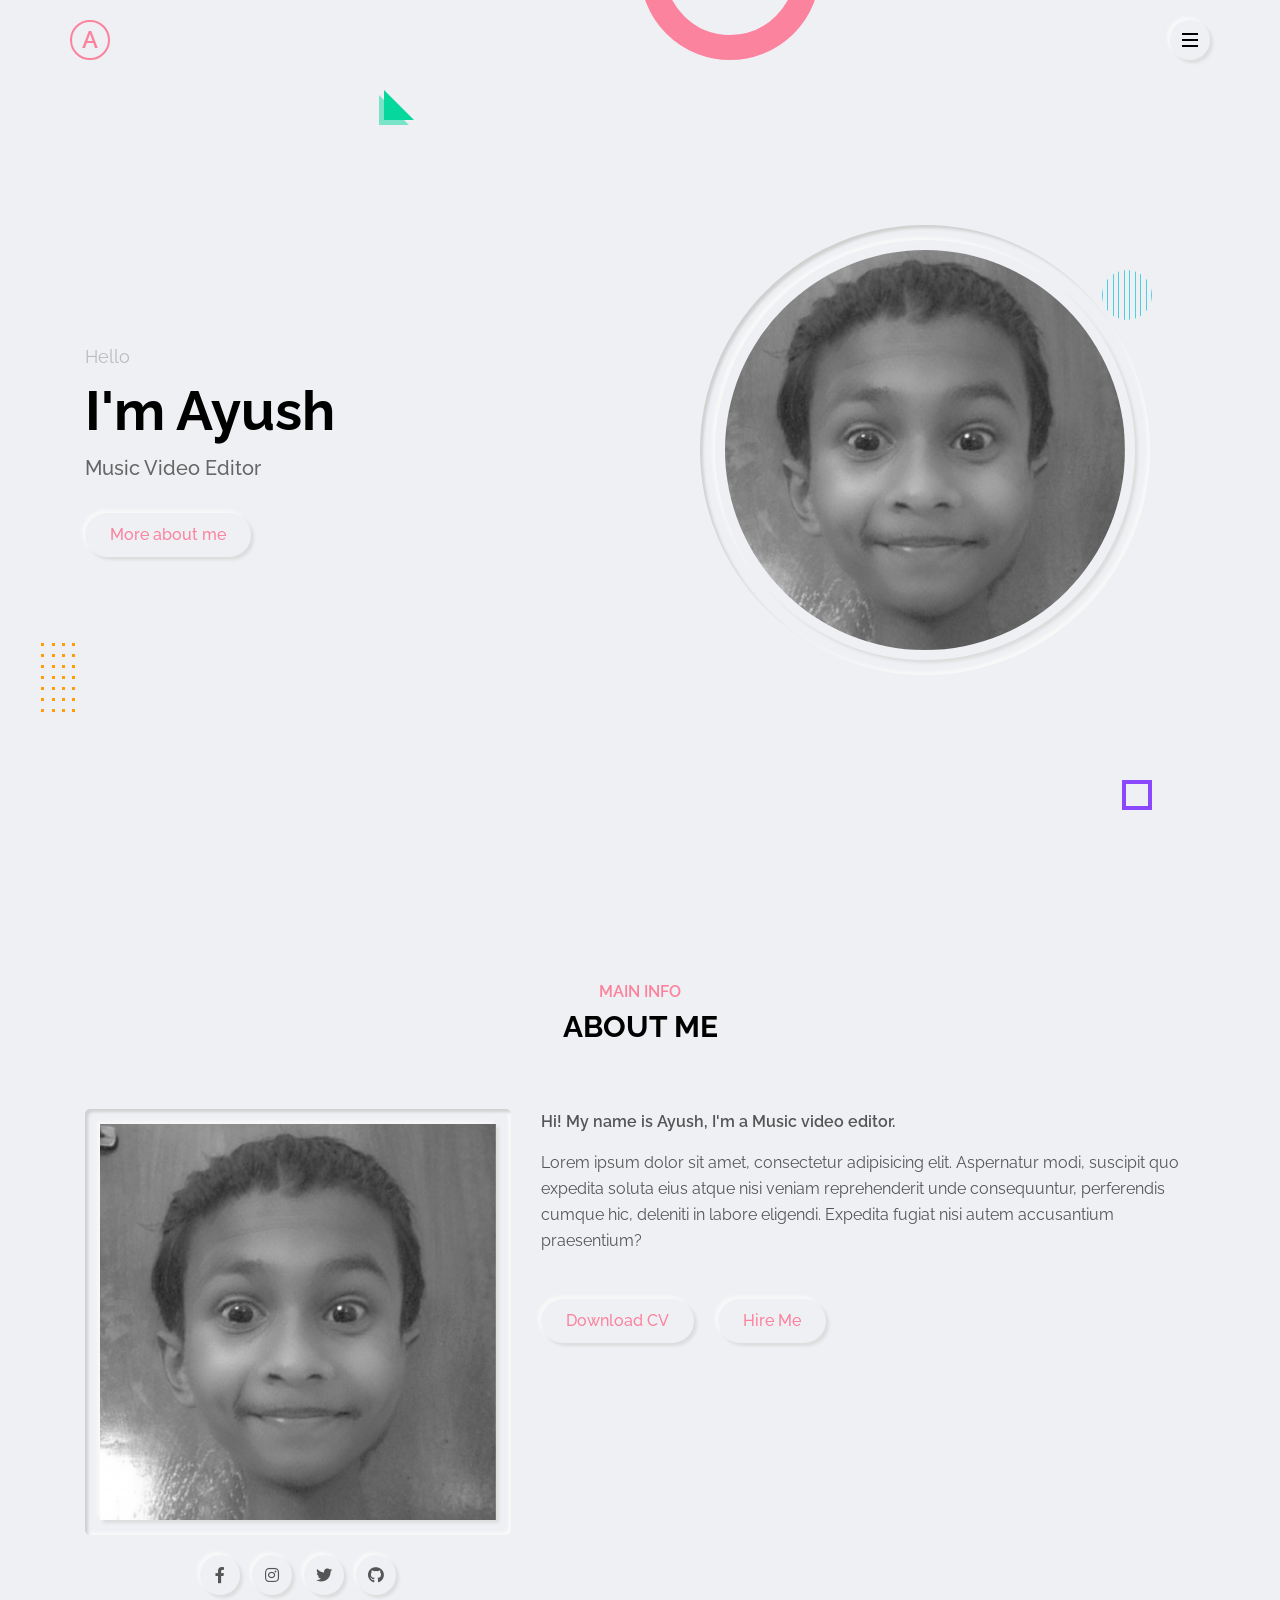
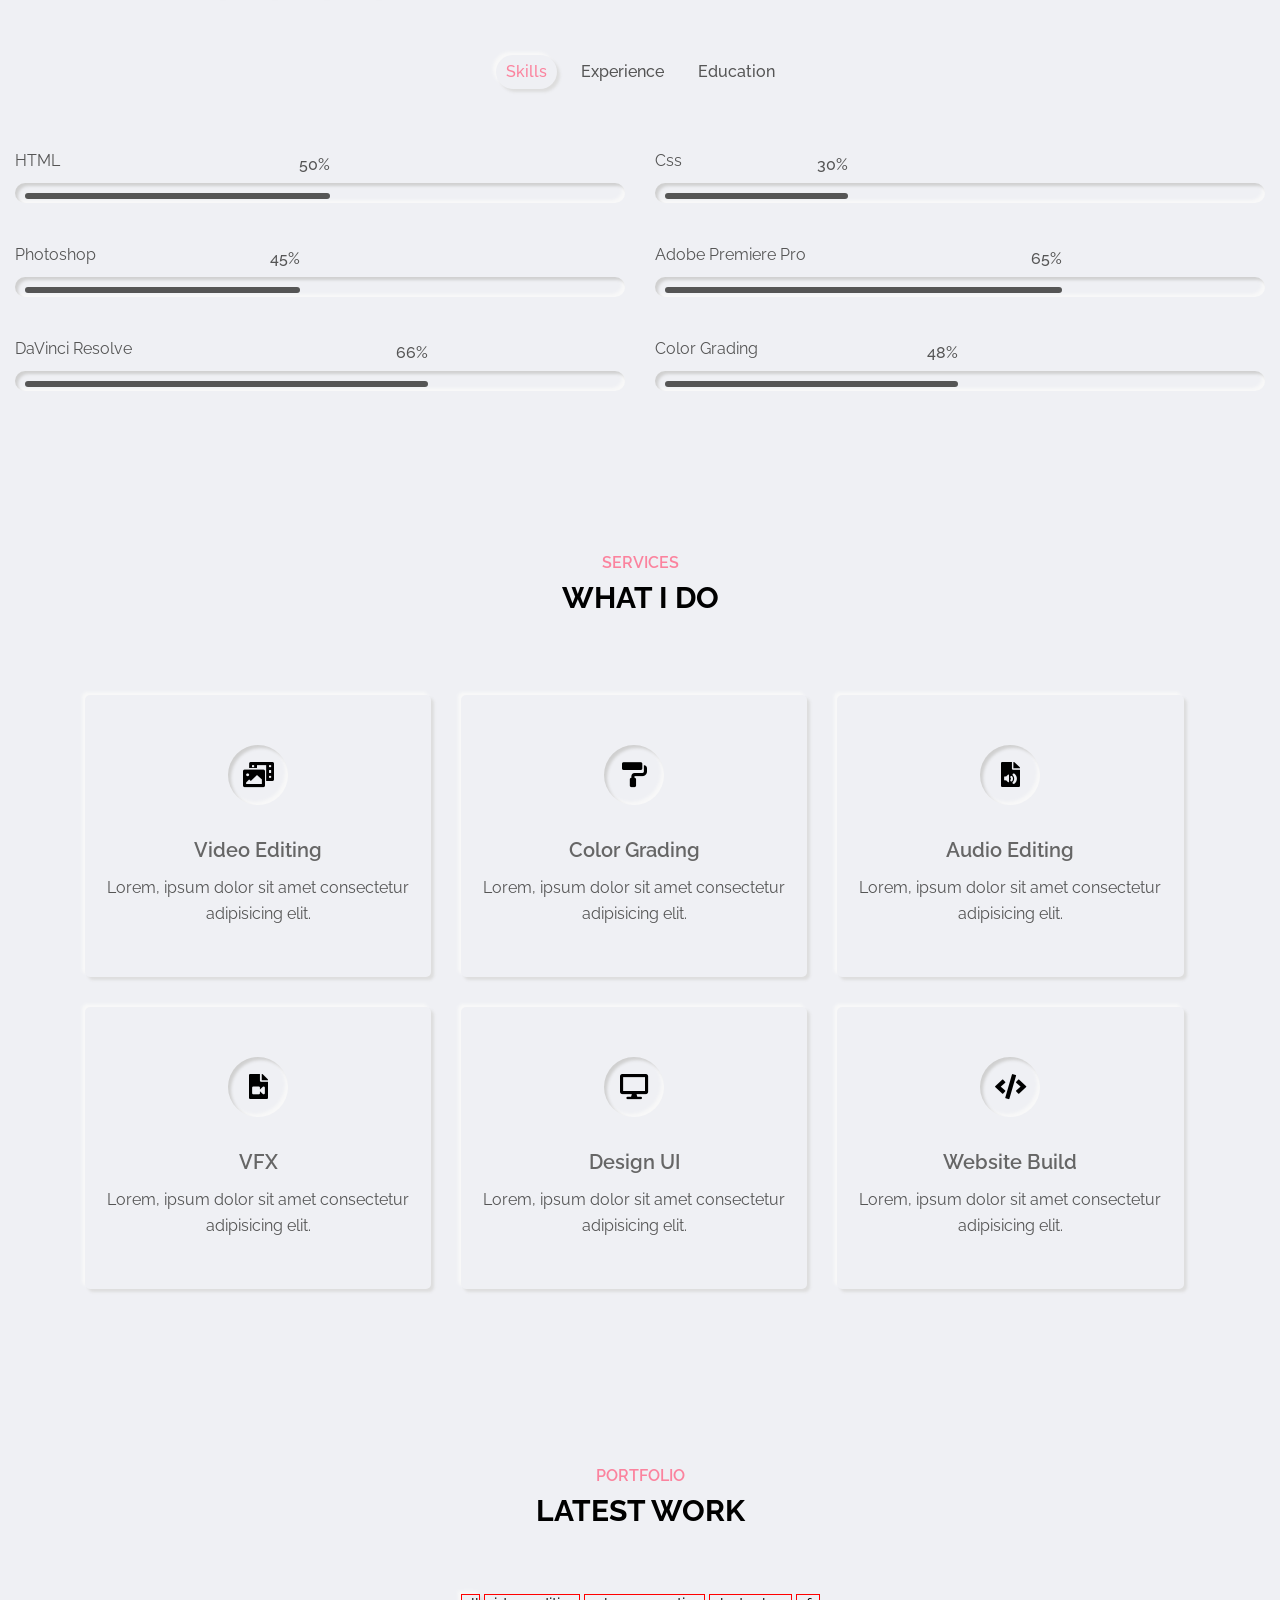
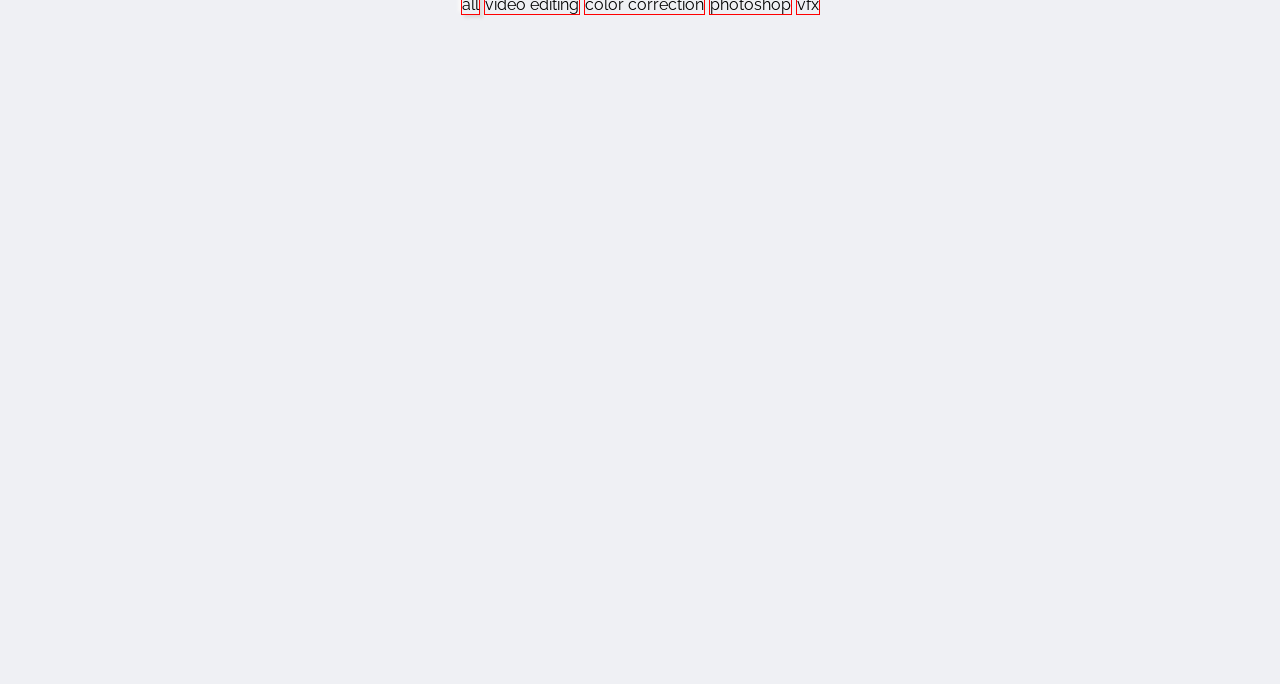
==== commit 3091fc07: "update" ====
--- a/index.html
+++ b/index.html
@@ -142,7 +142,7 @@
             <div class="row">
                 <div class="about-img">
                     <div class="img-box inner-shadow">
-                        <img class="outer-shadow" src="img/Profile-pic-me.png" alt="profile-pic" style="border-radius: 10px;">
+                        <img src="img/Profile-pic-me.png" class="outer-shadow" alt="profile-pic">
                     </div>
                     <!-- social links start -->
                     <div class="social-link">
@@ -180,7 +180,7 @@
                     <!-- skills item start -->
                     <div class="skills-item">
                         <p>HTML</p>
-                        <div class="progress outer-shadow">
+                        <div class="progress inner-shadow">
                             <div class="progress-bar" style="width: calc(50%-14px);">
                                 <span>50%</span>
                             </div>
@@ -191,7 +191,7 @@
                     <!-- skills item start -->
                     <div class="skills-item">
                         <p>css</p>
-                        <div class="progress outer-shadow">
+                        <div class="progress inner-shadow">
                             <div class="progress-bar" style="width: calc(50%-14px);" id="css">
                                 <span>30%</span>
                             </div>
@@ -202,7 +202,7 @@
                     <!-- skills item start -->
                     <div class="skills-item">
                         <p>Photoshop</p>
-                        <div class="progress outer-shadow">
+                        <div class="progress inner-shadow">
                             <div class="progress-bar" style="width: calc(50%-14px);" id="photoshop">
                                 <span>45%</span>
                             </div>
@@ -213,7 +213,7 @@
                     <!-- skills item start -->
                     <div class="skills-item">
                         <p>Adobe Premiere Pro</p>
-                        <div class="progress outer-shadow">
+                        <div class="progress inner-shadow">
                             <div class="progress-bar" style="width: calc(50%-14px);" id="premiere-pro">
                                 <span>65%</span>
                             </div>
@@ -224,7 +224,7 @@
                     <!-- skills item start -->
                     <div class="skills-item">
                         <p>DaVinci Resolve</p>
-                        <div class="progress outer-shadow">
+                        <div class="progress inner-shadow">
                             <div class="progress-bar" style="width: calc(50%-14px);" id="resolve">
                                 <span>66%</span>
                             </div>
@@ -235,7 +235,7 @@
                     <!-- skills item start -->
                     <div class="skills-item">
                         <p>Color Grading</p>
-                        <div class="progress outer-shadow">
+                        <div class="progress inner-shadow">
                             <div class="progress-bar" style="width: calc(50%-14px);" id="color-grading">
                                 <span>48%</span>
                             </div>
@@ -256,7 +256,7 @@
                         <div class="row">
                             <!-- timeline item start -->
                             <div class="timeline-item">
-                                <div class="timeline-item-inner outer-shadow">
+                                <div class="timeline-item-inner inner-shadow">
                                     <i class="fas fa-briefcase icon"></i>
                                     <span>Nov, 2018</span>
                                     <h4>Full Time Video Editor</h4>
@@ -268,7 +268,7 @@
 
                             <!-- timeline item start -->
                             <div class="timeline-item">
-                                <div class="timeline-item-inner outer-shadow">
+                                <div class="timeline-item-inner inner-shadow">
                                     <i class="fas fa-briefcase icon"></i>
                                     <span>March, 2020</span>
                                     <h4>VFX Artist & Video Editor</h4>
@@ -280,7 +280,7 @@
 
                             <!-- timeline item start -->
                             <div class="timeline-item">
-                                <div class="timeline-item-inner outer-shadow">
+                                <div class="timeline-item-inner inner-shadow">
                                     <i class="fas fa-briefcase icon"></i>
                                     <span>July, 2021</span>
                                     <h4>Music Video Editor</h4>
@@ -305,7 +305,7 @@
                         <div class="row">
                             <!-- timeline item start -->
                             <div class="timeline-item">
-                                <div class="timeline-item-inner outer-shadow">
+                                <div class="timeline-item-inner inner-shadow">
                                     <i class="fas fa-user-graduate icon"></i>
                                     <span>April, 2017</span>
                                     <h3>Matric clear (10th grade)</h3>
@@ -317,7 +317,7 @@
 
                             <!-- timeline item start -->
                             <div class="timeline-item">
-                                <div class="timeline-item-inner outer-shadow">
+                                <div class="timeline-item-inner inner-shadow">
                                     <i class="fas fa-user-graduate icon"></i>
                                     <span>April, 2019</span>
                                     <h4>12th clear</h4>
@@ -329,7 +329,7 @@
 
                             <!-- timeline item start -->
                             <div class="timeline-item">
-                                <div class="timeline-item-inner outer-shadow">
+                                <div class="timeline-item-inner inner-shadow">
                                     <i class="fas fa-user-graduate icon"></i>
                                     <span>July, 2019 - 2023</span>
                                     <h4>Pursuing B.Tech CSE</h4>
@@ -349,6 +349,113 @@
     </section>
     <!-- About section End -->
 
+    <!-- Service section start -->
+    <section class="service-section service">
+        <div class="container">
+            <div class="row">
+                <div class="section-title">
+                    <h2 data-heading="Services">What I do</h2>
+                </div>
+            </div>
+            <div class="row">
+                <!-- service item start -->
+                <div class="service-item">
+                    <div class="service-item-inner outer-shadow">
+                        <div class="icon inner-shadow">
+                            <i class="fas fa-photo-video"></i>
+                        </div>
+                        <h3>Video Editing</h3>
+                        <p>Lorem, ipsum dolor sit amet consectetur adipisicing elit.</p>
+                    </div>
+                </div>
+                <!-- service item end -->
+
+                <!-- service item start -->
+                <div class="service-item">
+                    <div class="service-item-inner outer-shadow">
+                        <div class="icon inner-shadow">
+                            <i class="fas fa-paint-roller"></i>
+                        </div>
+                        <h3>Color Grading</h3>
+                        <p>Lorem, ipsum dolor sit amet consectetur adipisicing elit.</p>
+                    </div>
+                </div>
+                <!-- service item end -->
+
+                <!-- service item start -->
+                <div class="service-item">
+                    <div class="service-item-inner outer-shadow">
+                        <div class="icon inner-shadow">
+                            <i class="fas fa-file-audio"></i>
+                        </div>
+                        <h3>Audio Editing</h3>
+                        <p>Lorem, ipsum dolor sit amet consectetur adipisicing elit.</p>
+                    </div>
+                </div>
+                <!-- service item end -->
+
+                <!-- service item start -->
+                <div class="service-item">
+                    <div class="service-item-inner outer-shadow">
+                        <div class="icon inner-shadow">
+                            <i class="fas fa-file-video"></i>
+                        </div>
+                        <h3>VFX</h3>
+                        <p>Lorem, ipsum dolor sit amet consectetur adipisicing elit.</p>
+                    </div>
+                </div>
+                <!-- service item end -->
+
+                <!-- service item start -->
+                <div class="service-item">
+                    <div class="service-item-inner outer-shadow">
+                        <div class="icon inner-shadow">
+                            <i class="fas fa-desktop"></i>
+                        </div>
+                        <h3>Design UI</h3>
+                        <p>Lorem, ipsum dolor sit amet consectetur adipisicing elit.</p>
+                    </div>
+                </div>
+                <!-- service item end -->
+                <div class="service-item">
+                    <div class="service-item-inner outer-shadow">
+                        <div class="icon inner-shadow">
+                            <i class="fas fa-code"></i>
+                        </div>
+                        <h3>Website Build</h3>
+                        <p>Lorem, ipsum dolor sit amet consectetur adipisicing elit.</p>
+                    </div>
+                </div>
+                <!-- service item end -->
+            </div>
+        </div>
+    </section>
+    <!-- Service section end -->
+
+    <!-- Portfolio section start -->
+    <div class="portfolio-section section">
+        <div class="container">
+            <div class="row">
+                <div class="section-title">
+                    <h2 data-heading="portfolio">Latest Work</h2>
+                </div>
+            </div>
+
+            <!-- Portfolio filter start -->
+            <div class="row">
+                <div class="portfolio-filter">
+                    <span class="filter-item outer-shadow active" data-target="all">all</span>
+                    <span class="filter-item" data-target="video-editing">video editing</span>
+                    <span class="filter-item" data-target="color-correction">color correction</span>
+                    <span class="filter-item" data-target="photoshop">photoshop</span>
+                    <span class="filter-item" data-target="vfx">vfx</span>
+                </div>
+            </div>
+            <!-- Portfolio filter end -->
+        </div>
+    </div>
+    <!-- Portfolio section end -->
+
     <!-- main js -->
     <script src="js/main.js"></script>
     <!-- style switcher js -->
--- a/css/style.css
+++ b/css/style.css
@@ -16,9 +16,9 @@
         --text-bg-black-600: #555555;
         --text-bg-black-700: #666666;
         --text-bg-black-300: #bbbbbb;
-        --outer-shadow: 3px 3px 3px #d0d0d0, -3px -3px -3px #f8f8f8;
-        --outer-shadow-0: 0 0 0 #d0d0d0, 0 0 0 #f8f8f8;
-        --inner-shadow: inset 3px 3px 3px #d0d0d0, inset -3px -3px -3px #f8f8f8;
+        --outer-shadow: 3px 3px 3px 0 #dddddd, -3px -3px 3px 0 #f8f8f8;
+        --outer-shadow-0: inset 0px 0px 0px #d0d0d0, inset 0px 0px 0px #f8f8f8;
+        --inner-shadow: inset 3px 3px 3px #d0d0d0, inset -3px -3px 3px #f8f8f8;
     }
     /* global style  */
     
@@ -36,7 +36,7 @@
         outline: none;
     }
     
-     ::before ::after {
+     ::before::after {
         box-sizing: border-box;
     }
     
@@ -75,10 +75,10 @@
     }
     
     .outer-shadow {
-        box-shadow: 3px 3px 3px var(--bg-black-100);
+        /* box-shadow: 3px 3px 3px var(--bg-black-100);
         -webkit-box-shadow: 3px 3px 3px var(--bg-black-100);
-        box-shadow: 3px 3px 3px var(--bg-black-100);
-        /* box-shadow: var(--outer-shadow); */
+        box-shadow: 3px 3px 3px var(--bg-black-100); */
+        box-shadow: var(--outer-shadow);
     }
     
     .hover-in-shadow {
@@ -90,7 +90,7 @@
         box-shadow: var(--outer-shadow-0);
     }
     
-    .hover-in-shadow:after {
+    .hover-in-shadow::after {
         content: '';
         position: absolute;
         top: 0;
@@ -100,11 +100,9 @@
         transition: all 0.3s ease;
     }
     
-    .hover-in-shadow:hover:after {
-        -moz-box-shadow: inset 0 0 0 3px #d0d0d0;
-        -webkit-box-shadow: inset 0 0 0 3px #d0d0d0;
-        box-shadow: inset 0 0 0 3px #d0d0d0;
-        border-radius: 50%;
+    .hover-in-shadow:hover::after {
+        box-shadow: var(--inner-shadow);
+        /* border-radius: 50%; */
     }
     
     .align-items-center {
@@ -302,11 +300,15 @@
         /* box-shadow: 0px 0px 10px; */
         display: flex;
         align-items: center;
+        cursor: pointer;
+        border-radius: 50%;
         justify-content: center;
-        cursor: pointer;
         transition: all 0.3s ease;
-        border-radius: 50%;
         /* box-shadow: var(--outer-shadow); */
+    }
+    
+    .header .hamburger-btn::after {
+        border-radius: 50%;
     }
     
     .header .hamburger-btn span {
@@ -386,7 +388,7 @@
         transition: all 0.3 ease;
     }
     
-    .nav-menu .close-nav-menu:after {
+    .nav-menu .close-nav-menu::after {
         border-radius: 50%;
     }
     
@@ -497,9 +499,10 @@
         padding: 0 15px;
     }
     
-    .about-section .about-img .about-img-box {
+    .about-section .about-img .img-box {
         padding: 15px;
         border-radius: 5px;
+        /* background-color: red; */
     }
     
     .about-section .about-img .about-img-box img {
@@ -780,4 +783,111 @@
     
     .about-section .timeline .timeline-item:nth-child(even) .icon {
         left: -70px;
+    }
+    /*------------------------
+    service section
+    ----------------------- */
+    
+    .service-section {
+        /* background-color: red; */
+        padding: 80px 0 80px;
+        min-height: 100vh;
+    }
+    
+    .service-section .service-item {
+        flex: 0 0 33%;
+        max-width: 33.33%;
+        padding: 15px;
+        display: flex;
+        flex-wrap: wrap;
+    }
+    
+    .service-section .service-item-inner {
+        padding: 50px 15px;
+        border-radius: 5px;
+        text-align: center;
+        width: 100%;
+    }
+    
+    .service-section .service-item-inner:hover .icon i {
+        color: var(--skin-color);
+    }
+    
+    .service-section .service-item-inner .icon {
+        height: 60px;
+        width: 60px;
+        text-align: center;
+        border-radius: 50%;
+        transition: all 0.3s ease;
+        display: block;
+        margin: 0 auto 30px;
+        position: relative;
+    }
+    
+    .service-section .service-item-inner .icon::after {
+        content: '';
+        position: absolute;
+        left: 0;
+        top: 0;
+        width: 100%;
+        height: 100%;
+        border-radius: 50%;
+        transition: all 0.3s ease;
+    }
+    
+    .service-section .service-item-inner:hover .icon {
+        /* background: #00bdb4; */
+        /* border-radius: 15px; */
+        box-shadow: var(--inner-shadow-0);
+    }
+    
+    .service-section .service-item-inner:hover .icon::after {
+        box-shadow: var(--outer-shadow);
+    }
+    
+    .service-section .service-item-inner .icon i {
+        font-size: 25px;
+        line-height: 60px;
+        transition: all 0.3s ease;
+    }
+    
+    .service-section .service-item-inner h3 {
+        font-size: 20px;
+        font-weight: 600;
+        color: var(--text-bg-black-700);
+        margin: 0 0 10px;
+        text-transform: capitalize;
+    }
+    
+    .service-section .service-item-inner p {
+        font-size: 16px;
+        color: var(--text-bg-black-600);
+        margin: 0;
+        line-height: 26px;
+    }
+    /* -------------
+    portfolio section
+    ---------------  */
+    
+    .portfolio-section {
+        /* background-color: red; */
+        padding: 80px 0 80px;
+        min-height: 100vh;
+        /* visibility: hidden; */
+    }
+    
+    .portfolio-filter .section-title {
+        margin: 40px;
+    }
+    
+    .portfolio-section .portfolio-filter {
+        /* background-color: red; */
+        padding: 0 15px;
+        flex: 0 0 100%;
+        max-width: 100%;
+        text-align: center;
+    }
+    
+    .portfolio-section .filter-item {
+        border: 1px solid red;
     }
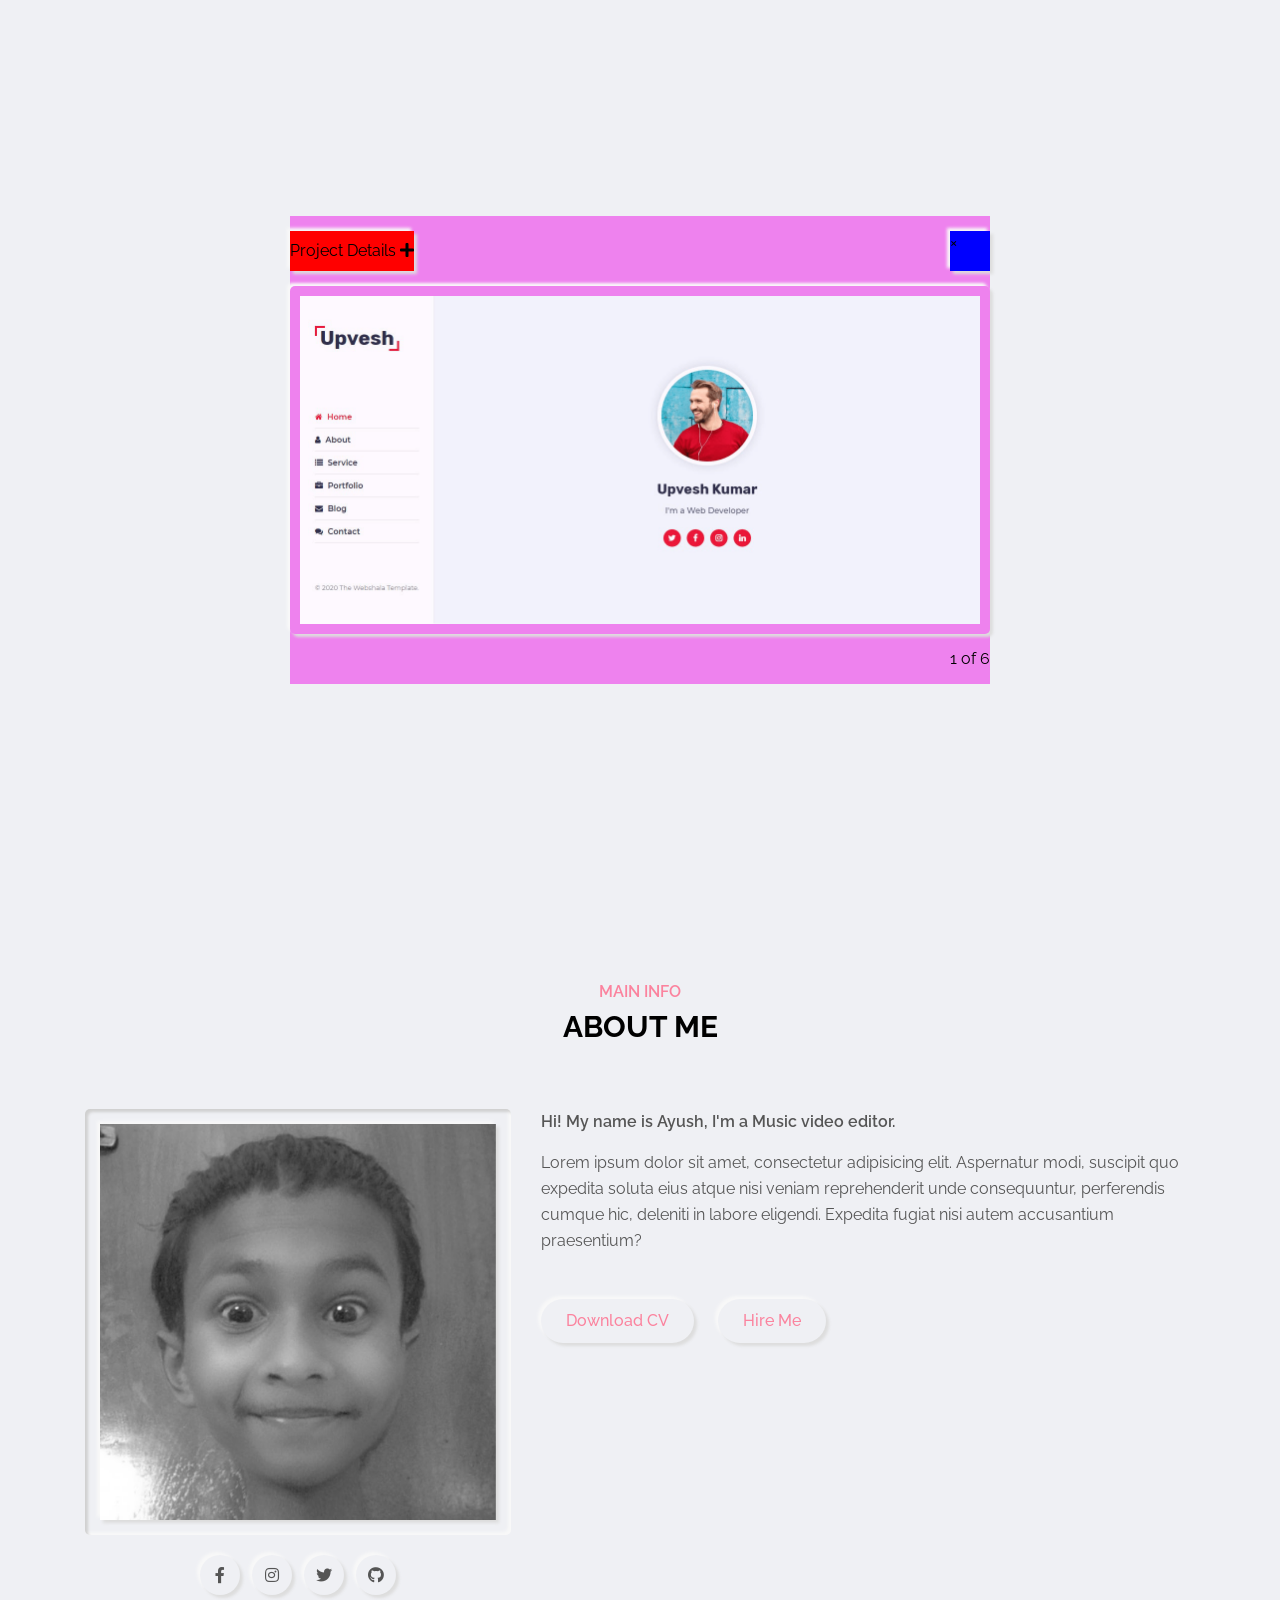
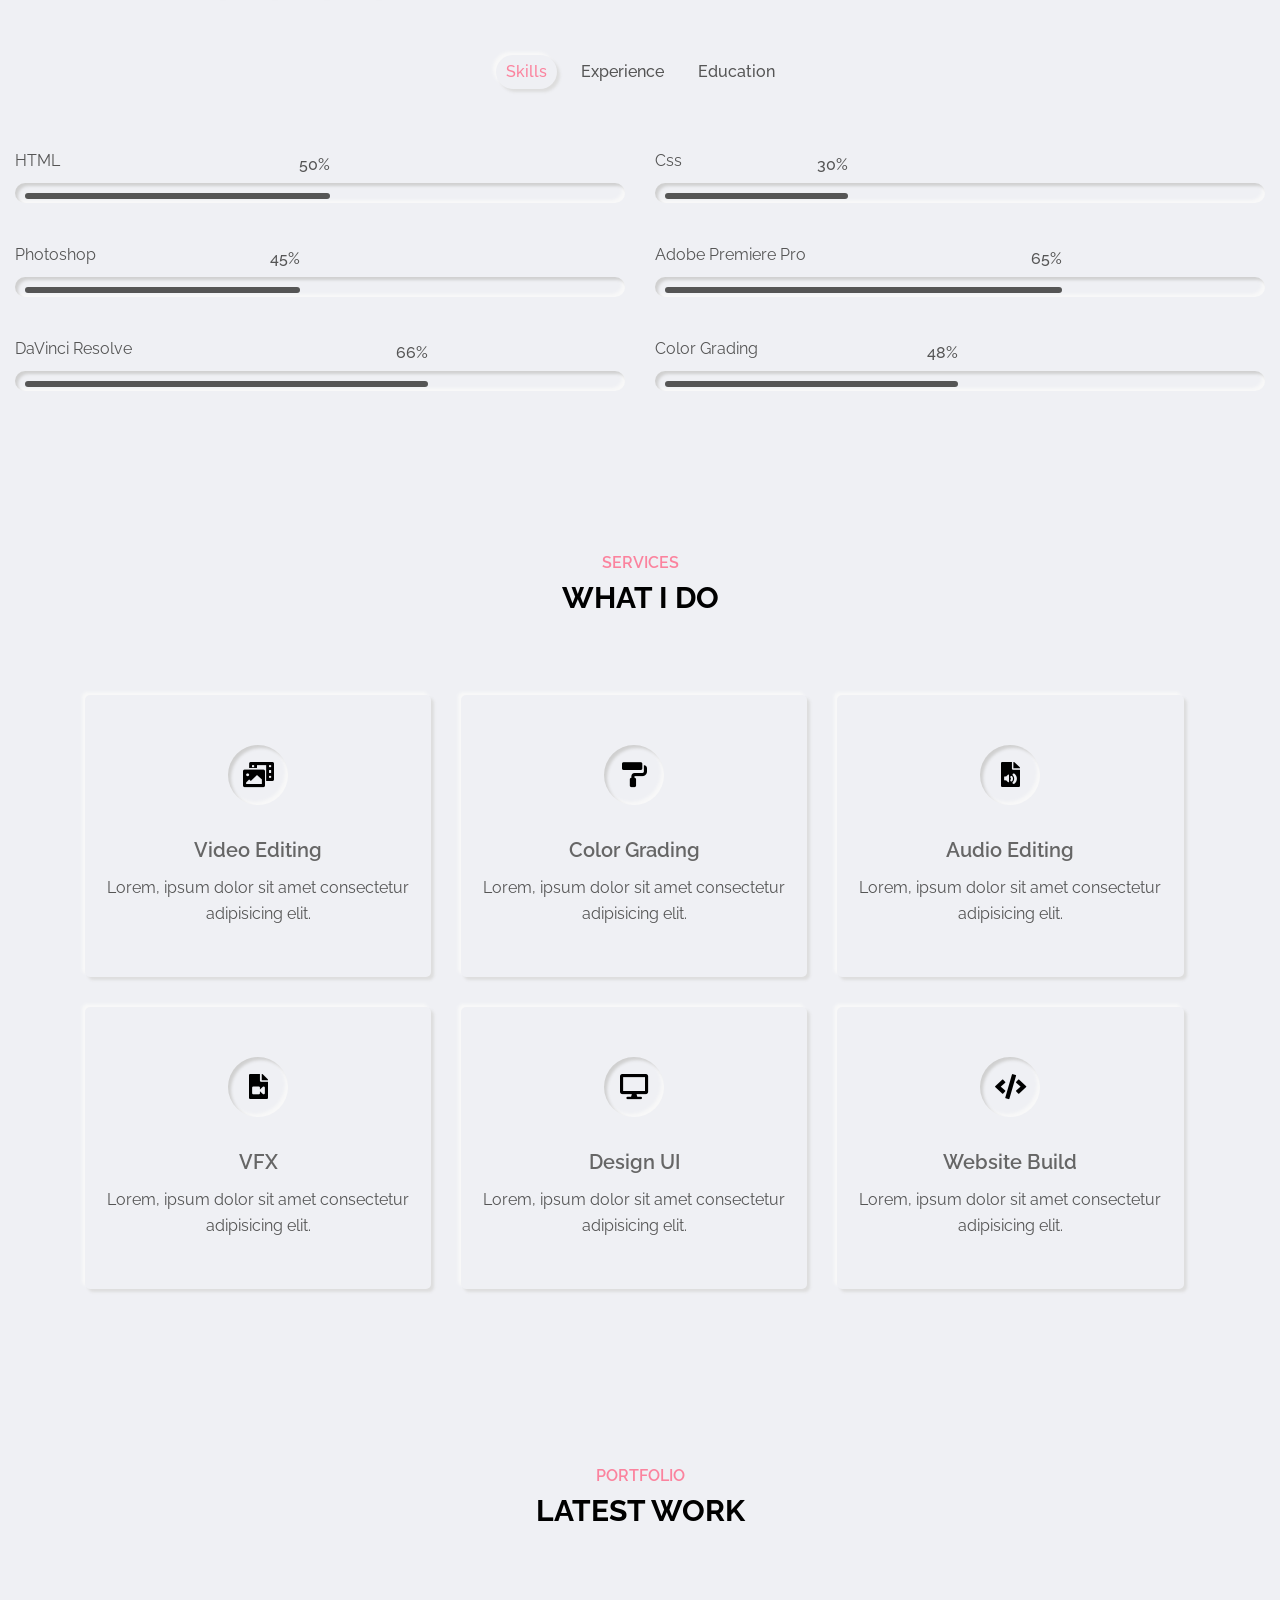
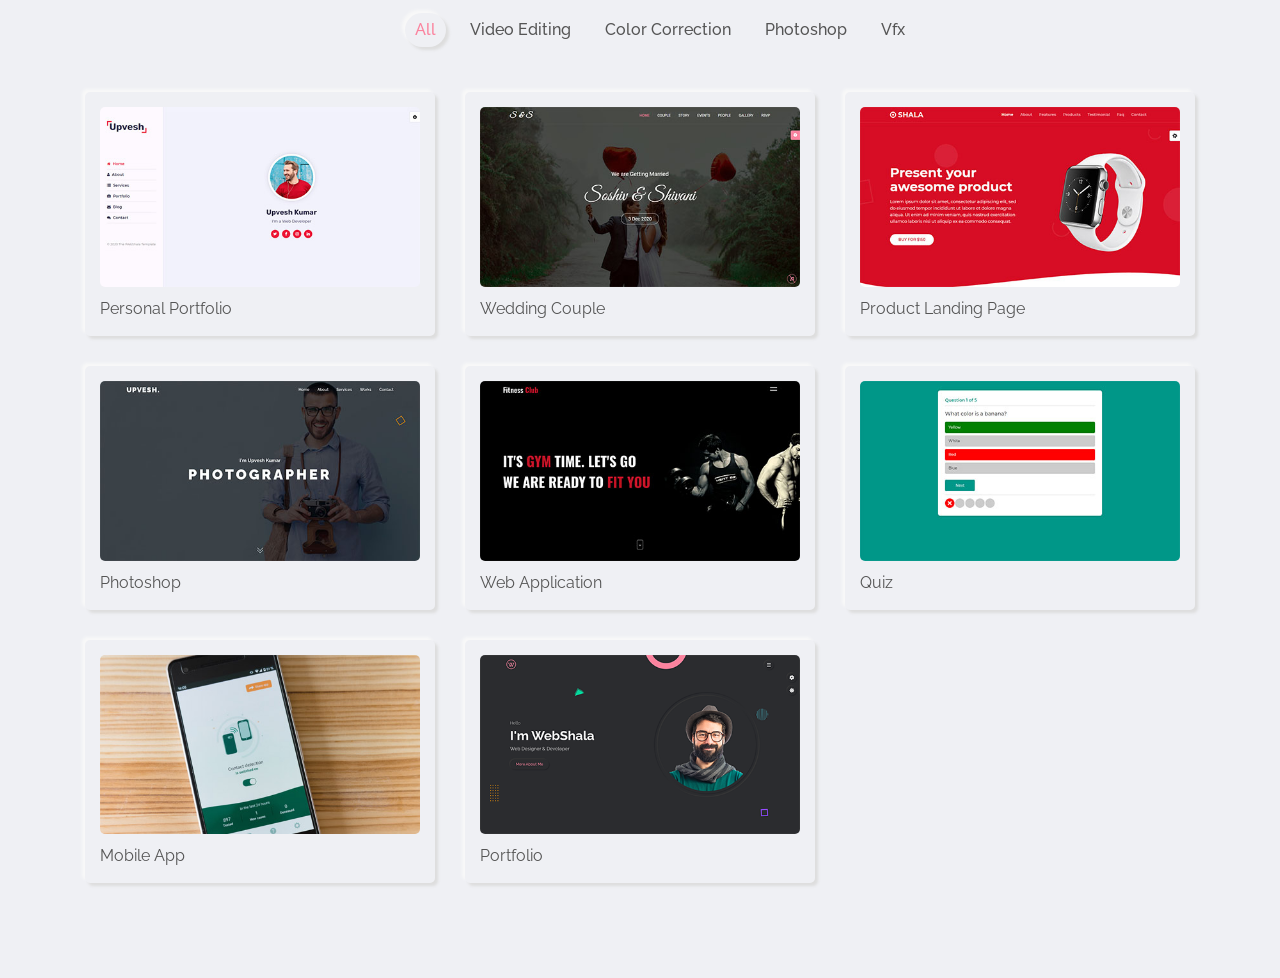
==== commit 44c40c2f: "update" ====
--- a/index.html
+++ b/index.html
@@ -452,9 +452,341 @@
                 </div>
             </div>
             <!-- Portfolio filter end -->
+
+            <!-- Portfolio item start -->
+            <div class="row portfolio-items">
+                <!-- Portfolio item start -->
+                <div class="portfolio-item" data-category="web-application">
+                    <div class="portfolio-item-inner outer-shadow">
+                        <div class="portfolio-item-img">
+                            <img src="img/portfolio/thumb/project-1.png" alt="project-1" data-screenshots="img/portfoliolarge/project-1/1.png, img/portfoliolarge/project-1/2.png, img/portfoliolarge/project-1/3.png, img/portfoliolarge/project-1/4.png, img/portfoliolarge/project-1/5.png, img/portfoliolarge/project-1/6.png">
+                            <!-- view porject btn -->
+                            <sapn class="view-project">View Project</sapn>
+                        </div>
+                        <p class="portfolio-item-title">Personal portfolio</p>
+
+                        <!-- portfolio item detail start -->
+                        <div class="portfolio-item-details">
+                            <div class="row">
+                                <div class="description">
+                                    <h3>Project Brief:</h3>
+                                    <p>Lorem ipsum dolor, sit amet consectetur adipisicing elit. Est, quaerat a voluptates inventore, iste quisquam harum eos quae quam incidunt voluptas facilis, temporibus repudiandae. Architecto nobis voluptas porro, velit
+                                        aut at accusantium impedit suscipit quam consectetur? Fugiat, soluta numquam. Earum.
+                                    </p>
+                                </div>
+                                <div class="info">
+                                    <h3>Project info</h3>
+                                    <ul>
+                                        <li>Date
+                                            <span>2020</span>
+                                        </li>
+                                        <li>Client
+                                            <span>Unlisted Boyz</span>
+                                        </li>
+                                        <li>Tools
+                                            <span>DaVinci Resolve</span>
+                                        </li>
+                                        <li>Result
+                                            <span><a href="#">YouTube</a></span>
+                                        </li>
+                                    </ul>
+                                </div>
+                            </div>
+                        </div>
+                        <!-- portfolio item detail end -->
+                    </div>
+                </div>
+                <!-- Portfolio item end -->
+
+                <!-- Portfolio item start -->
+                <div class="portfolio-item" data-category="web-application">
+                    <div class="portfolio-item-inner outer-shadow">
+                        <div class="portfolio-item-img">
+                            <img src="img/portfolio/thumb/project-2.png" alt="project-2" data-screenshots="img/portfoliolarge/project-2/1.png, img/portfoliolarge/project-2/2.png">
+                            <!-- view porject btn -->
+                            <sapn class="view-project">View Project</sapn>
+                        </div>
+                        <p class="portfolio-item-title">Wedding Couple</p>
+
+                        <!-- portfolio item detail start -->
+                        <div class="portfolio-item-details">
+                            <div class="row">
+                                <div class="description">
+                                    <h3>Project Brief:</h3>
+                                    <p>Lorem ipsum dolor, sit amet consectetur adipisicing elit. Est, quaerat a voluptates inventore, iste quisquam harum eos quae quam incidunt voluptas facilis, temporibus repudiandae. Architecto nobis voluptas porro, velit
+                                        aut at accusantium impedit suscipit quam consectetur? Fugiat, soluta numquam. Earum.
+                                    </p>
+                                </div>
+                                <div class="info">
+                                    <h3>Project info</h3>
+                                    <ul>
+                                        <li>Date
+                                            <span>2020</span>
+                                        </li>
+                                        <li>Client
+                                            <span>Unlisted Boyz</span>
+                                        </li>
+                                        <li>Tools
+                                            <span>DaVinci Resolve</span>
+                                        </li>
+                                        <li>Result
+                                            <span><a href="#">YouTube</a></span>
+                                        </li>
+                                    </ul>
+                                </div>
+                            </div>
+                        </div>
+                        <!-- portfolio item detail end -->
+                    </div>
+                </div>
+                <!-- Portfolio item end -->
+
+                <!-- Portfolio item start -->
+                <div class="portfolio-item" data-category="e-commerce">
+                    <div class="portfolio-item-inner outer-shadow">
+                        <div class="portfolio-item-img">
+                            <img src="img/portfolio/thumb/project-3.png" alt="project-3" data-screenshots="img/portfoliolarge/project-3/1.png, img/portfoliolarge/project-3/2.png,img/portfoliolarge/project-3/3.png,img/portfoliolarge/project-3/4.png,img/portfoliolarge/project-3/4.png">
+                            <!-- view porject btn -->
+                            <sapn class="view-project">View Project</sapn>
+                        </div>
+                        <p class="portfolio-item-title">Product Landing Page</p>
+
+                        <!-- portfolio item detail start -->
+                        <div class="portfolio-item-details">
+                            <div class="row">
+                                <div class="description">
+                                    <h3>Project Brief:</h3>
+                                    <p>Lorem ipsum dolor, sit amet consectetur adipisicing elit. Est, quaerat a voluptates inventore, iste quisquam harum eos quae quam incidunt voluptas facilis, temporibus repudiandae. Architecto nobis voluptas porro, velit
+                                        aut at accusantium impedit suscipit quam consectetur? Fugiat, soluta numquam. Earum.
+                                    </p>
+                                </div>
+                                <div class="info">
+                                    <h3>Project info</h3>
+                                    <ul>
+                                        <li>Date
+                                            <span>2020</span>
+                                        </li>
+                                        <li>Client
+                                            <span>Unlisted Boyz</span>
+                                        </li>
+                                        <li>Tools
+                                            <span>DaVinci Resolve</span>
+                                        </li>
+                                        <li>Result
+                                            <span><a href="#">YouTube</a></span>
+                                        </li>
+                                    </ul>
+                                </div>
+                            </div>
+                        </div>
+                        <!-- portfolio item detail end -->
+                    </div>
+                </div>
+                <!-- Portfolio item end -->
+
+                <!-- Portfolio item start -->
+                <div class="portfolio-item" data-category="web-application">
+                    <div class="portfolio-item-inner outer-shadow">
+                        <div class="portfolio-item-img">
+                            <img src="img/portfolio/thumb/project-4.png" alt="project-5" data-screenshots="img/portfoliolarge/project-4/1.png">
+                            <!-- view porject btn -->
+                            <sapn class="view-project">View Project</sapn>
+                        </div>
+                        <p class="portfolio-item-title">Photoshop</p>
+
+                        <!-- portfolio item detail start -->
+                        <div class="portfolio-item-details">
+                            <div class="row">
+                                <div class="description">
+                                    <h3>Project Brief:</h3>
+                                    <p>Lorem ipsum dolor, sit amet consectetur adipisicing elit. Est, quaerat a voluptates inventore, iste quisquam harum eos quae quam incidunt voluptas facilis, temporibus repudiandae. Architecto nobis voluptas porro, velit
+                                        aut at accusantium impedit suscipit quam consectetur? Fugiat, soluta numquam. Earum.
+                                    </p>
+                                </div>
+                                <div class="info">
+                                    <h3>Project info</h3>
+                                    <ul>
+                                        <li>Date
+                                            <span>2020</span>
+                                        </li>
+                                        <li>Client
+                                            <span>Unlisted Boyz</span>
+                                        </li>
+                                        <li>Tools
+                                            <span>DaVinci Resolve</span>
+                                        </li>
+                                        <li>Result
+                                            <span><a href="#">YouTube</a></span>
+                                        </li>
+                                    </ul>
+                                </div>
+                            </div>
+                        </div>
+                        <!-- portfolio item detail end -->
+                    </div>
+                </div>
+                <!-- Portfolio item end -->
+
+                <!-- Portfolio item start -->
+                <div class="portfolio-item" data-category="web-application">
+                    <div class="portfolio-item-inner outer-shadow">
+                        <div class="portfolio-item-img">
+                            <img src="img/portfolio/thumb/project-5.png" alt="project-5" data-screenshots="img/portfoliolarge/project-5/1.png">
+                            <!-- view porject btn -->
+                            <sapn class="view-project">View Project</sapn>
+                        </div>
+                        <p class="portfolio-item-title">Web Application</p>
+
+                        <!-- portfolio item detail start -->
+                        <div class="portfolio-item-details">
+                            <div class="row">
+                                <div class="description">
+                                    <h3>Project Brief:</h3>
+                                    <p>Lorem ipsum dolor, sit amet consectetur adipisicing elit. Est, quaerat a voluptates inventore, iste quisquam harum eos quae quam incidunt voluptas facilis, temporibus repudiandae. Architecto nobis voluptas porro, velit
+                                        aut at accusantium impedit suscipit quam consectetur? Fugiat, soluta numquam. Earum.
+                                    </p>
+                                </div>
+                                <div class="info">
+                                    <h3>Project info</h3>
+                                    <ul>
+                                        <li>Date
+                                            <span>2020</span>
+                                        </li>
+                                        <li>Client
+                                            <span>Unlisted Boyz</span>
+                                        </li>
+                                        <li>Tools
+                                            <span>DaVinci Resolve</span>
+                                        </li>
+                                        <li>Result
+                                            <span><a href="#">YouTube</a></span>
+                                        </li>
+                                    </ul>
+                                </div>
+                            </div>
+                        </div>
+                        <!-- portfolio item detail end -->
+                    </div>
+                </div>
+                <!-- Portfolio item end -->
+
+                <!-- Portfolio item start -->
+                <div class="portfolio-item" data-category="web-application">
+                    <div class="portfolio-item-inner outer-shadow">
+                        <div class="portfolio-item-img">
+                            <img src="img/portfolio/thumb/project-6.png" alt="project-6" data-screenshots="img/portfoliolarge/project-6/1.png, img/portfoliolarge/project-6/2.png,img/portfoliolarge/project-6/3.png">
+                            <!-- view porject btn -->
+                            <sapn class="view-project">View Project</sapn>
+                        </div>
+                        <p class="portfolio-item-title">Quiz</p>
+
+                        <!-- portfolio item detail start -->
+                        <div class="portfolio-item-details">
+                            <div class="row">
+                                <div class="description">
+                                    <h3>Project Brief:</h3>
+                                    <p>Lorem ipsum dolor, sit amet consectetur adipisicing elit. Est, quaerat a voluptates inventore, iste quisquam harum eos quae quam incidunt voluptas facilis, temporibus repudiandae. Architecto nobis voluptas porro, velit
+                                        aut at accusantium impedit suscipit quam consectetur? Fugiat, soluta numquam. Earum.
+                                    </p>
+                                </div>
+                                <div class="info">
+                                    <h3>Project info</h3>
+                                    <ul>
+                                        <li>Date
+                                            <span>2020</span>
+                                        </li>
+                                        <li>Client
+                                            <span>Unlisted Boyz</span>
+                                        </li>
+                                        <li>Tools
+                                            <span>DaVinci Resolve</span>
+                                        </li>
+                                        <li>Result
+                                            <span><a href="#">YouTube</a></span>
+                                        </li>
+                                    </ul>
+                                </div>
+                            </div>
+                        </div>
+                        <!-- portfolio item detail end -->
+                    </div>
+                </div>
+                <!-- Portfolio item end -->
+
+                <!-- Portfolio item start -->
+                <div class="portfolio-item" data-category="mobile-app">
+                    <div class="portfolio-item-inner outer-shadow">
+                        <div class="portfolio-item-img">
+                            <img src="img/portfolio/thumb/project-7.png" alt="project-7" data-screenshots="img/portfoliolarge/project-7/1.png, img/portfoliolarge/project-7/2.png">
+                            <!-- view porject btn -->
+                            <sapn class="view-project">View Project</sapn>
+                        </div>
+                        <p class="portfolio-item-title">Mobile App</p>
+
+                        <!-- portfolio item detail start -->
+                        <div class="portfolio-item-details">
+                            <div class="row">
+                                <div class="description">
+                                    <h3>Project Brief:</h3>
+                                    <p>Lorem ipsum dolor, sit amet consectetur adipisicing elit. Est, quaerat a voluptates inventore, iste quisquam harum eos quae quam incidunt voluptas facilis, temporibus repudiandae. Architecto nobis voluptas porro, velit
+                                        aut at accusantium impedit suscipit quam consectetur? Fugiat, soluta numquam. Earum.
+                                    </p>
+                                </div>
+                                <div class="info">
+                                    <h3>Project info</h3>
+                                    <ul>
+                                        <li>Date
+                                            <span>2020</span>
+                                        </li>
+                                        <li>Client
+                                            <span>Unlisted Boyz</span>
+                                        </li>
+                                        <li>Tools
+                                            <span>DaVinci Resolve</span>
+                                        </li>
+                                        <li>Result
+                                            <span><a href="#">YouTube</a></span>
+                                        </li>
+                                    </ul>
+                                </div>
+                            </div>
+                        </div>
+                        <!-- portfolio item detail end -->
+                    </div>
+                </div>
+                <!-- Portfolio item end -->
+
+                <!-- Portfolio item start -->
+                <div class="portfolio-item" data-category="photoshop">
+                    <div class="portfolio-item-inner outer-shadow">
+                        <div class="portfolio-item-img">
+                            <img src="img/portfolio/thumb/project-8.png" alt="project-8" data-screenshots="img/portfoliolarge/project-8/1.png, img/portfoliolarge/project-8/2.png">
+                            <!-- view porject btn -->
+                            <sapn class="view-project">View Project</sapn>
+                        </div>
+                        <p class="portfolio-item-title">Portfolio</p>
+                    </div>
+                </div>
+                <!-- Portfolio item end -->
+
+            </div>
+            <!-- Portfolio item end -->
         </div>
     </div>
     <!-- Portfolio section end -->
+
+    <!-- Portfolio popup start -->
+    <div class="pp portfolio-popup">
+        <div class="pp-main">
+            <div class="pp-main-inner">
+                <div class="pp-project-details-btn outer-shadow hover-in-shadow">Project Details <i class="fas fa-plus"></i></div>
+                <div class="pp-close outer-shadow hover-in-shadow">&times;</div>
+                <img src="img/portfolio/large/project-1/1.png" alt="img" class="pp-img outer-shadow">
+                <div class="pp-counter">1 of 6</div>
+            </div>
+        </div>
+    </div>
+    <!-- Portfolio popup end -->
 
     <!-- main js -->
     <script src="js/main.js"></script>
--- a/css/style.css
+++ b/css/style.css
@@ -27,6 +27,7 @@
         line-height: 1.5;
         overflow-x: hidden;
         background: var(--bg-black-50);
+        overflow-y: hidden;
     }
     
     * {
@@ -886,8 +887,151 @@
         flex: 0 0 100%;
         max-width: 100%;
         text-align: center;
+        margin: 20px;
     }
     
     .portfolio-section .filter-item {
-        border: 1px solid red;
+        /* border: 1px solid red; */
+        display: inline-block;
+        margin: 0 5px 10px;
+        padding: 5px 10px;
+        border-radius: 30px;
+        cursor: pointer;
+        font-weight: 500;
+        color: var(--text-bg-black-600);
+        text-transform: capitalize;
+        font-size: 16px;
+        transition: all 0.3s ease;
+    }
+    
+    .portfolio-section .portfolio-item {
+        flex: 0 0 33.33%;
+        max-width: 33.33%;
+        padding: 15px;
+        display: flex;
+        flex-wrap: wrap;
+    }
+    
+    .portfolio-section .portfolio-item-details {
+        display: none;
+    }
+    
+    .portfolio-section .portfolio-item-inner p {
+        font-size: 16px;
+        margin: 10px 0 0;
+        color: var(--text-bg-black-600);
+        text-transform: capitalize;
+    }
+    
+    .portfolio-section .portfolio-item-inner {
+        padding: 15px;
+        border-radius: 5px;
+        cursor: pointer;
+        width: 100%;
+    }
+    
+    .portfolio-section .portfolio-item-img img {
+        border-radius: 5px;
+        max-width: 100%;
+        transition: all 0.3s ease;
+    }
+    
+    .portfolio-section .portfolio-item-inner:hover .portfolio-item-img img {
+        transform: translateY(-25px);
+    }
+    
+    .portfolio-section .portfolio-item-img {
+        position: relative;
+    }
+    
+    .portfolio-section .portfolio-item-inner:hover .view-project {
+        transform: translateY(0px);
+        opacity: 1;
+    }
+    
+    .portfolio-section .portfolio-item-img .view-project {
+        text-transform: capitalize;
+        font-size: 16px;
+        font-weight: 500;
+        color: var(--skin-color);
+        transition: all 0.3s ease;
+        position: absolute;
+        bottom: -4px;
+        left: 0;
+        transform: translateY(-5px);
+        z-index: -1;
+        opacity: 0;
+    }
+    
+    .portfolio-section .filter-item:hover:not(.active) {
+        opacity: 0.6;
+    }
+    
+    .portfolio-section .filter-item.active {
+        color: var(--skin-color);
+    }
+    /* -------------
+    portfolio popup
+    -------------- */
+    
+    .portfolio-popup {
+        background-color: var(--bg-black-50);
+        position: fixed;
+        left: 0;
+        top: 0;
+        width: 100%;
+        height: 100%;
+        z-index: 1000;
+        overflow-y: auto;
+    }
+    
+    .portfolio-popup .pp-img {
+        max-width: 700px;
+        width: auto;
+        height: auto;
+        padding: 10px;
+        border-radius: 5px;
+    }
+    
+    .portfolio-popup .pp-main {
+        min-height: 100vh;
+        /* background-color: blue; */
+        max-width: 1350px;
+        width: 85%;
+        margin: auto;
+        display: flex;
+        align-items: center;
+        justify-content: center;
+    }
+    
+    .portfolio-popup .pp-main-inner {
+        background-color: violet;
+        padding: 70px 0 50px;
+        position: relative;
+    }
+    
+    .portfolio-popup .pp-project-details-btn {
+        position: absolute;
+        left: 0;
+        background-color: red;
+        top: 15px;
+        height: 40px;
+        line-height: 40px;
+    }
+    
+    .portfolio-popup .pp-close {
+        position: absolute;
+        right: 0;
+        background-color: blue;
+        height: 40px;
+        width: 40px;
+        top: 15px;
+    }
+    
+    .portfolio-popup .pp-counter {
+        position: absolute;
+        right: 0;
+        height: 40px;
+        line-height: 40px;
+        bottom: 5px;
     }
